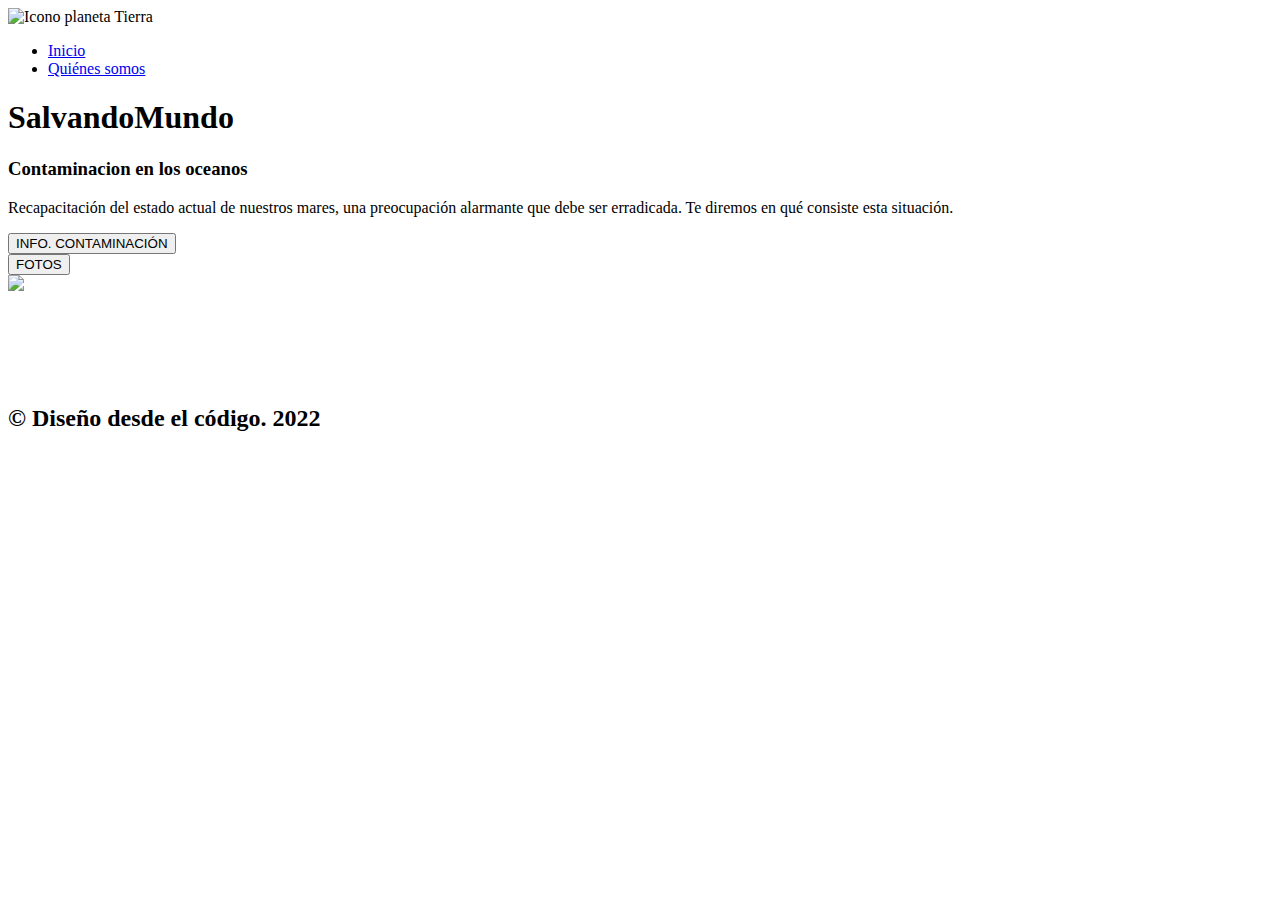
==== index.html @ b7daca90 "registro" ====
<!doctype html>
<html lang="en">
  <head>
    <meta charset="utf-8">
    <meta name="viewport" content="width=device-width, initial-scale=1">
    <link rel="stylesheet" href="css/style.css" media="screen">
    <link rel="preconnect" href="https://fonts.googleapis.com">
    <link rel="preconnect" href="https://fonts.gstatic.com" crossorigin>
    <link href="https://fonts.googleapis.com/css2?family=Work+Sans:wght@400;700&display=swap" rel="stylesheet">
    <title>SalvandoMundo</title>
  </head>
  <body>
    <div class="hero">
        <div class="navbar">
            <div class="icon">
                <img src="img/icon.png" width="50px" alt="Icono planeta Tierra">
            </div>
            <ul>
                <li><a href ="Portada.html">Inicio</a></li>
                <li><a href ="quienessomos.html">Quiénes somos</a></li>
            </ul>
        </div>
        <div class="banner">
            <div class="left-columnn">
            <h1>Salvando<span>Mundo</span></h1>
            <h3>Contaminacion en los oceanos</h3>
            <div class="texto-intro">
                <p class="texto-intro">Recapacitación del estado actual de nuestros mares, una preocupación alarmante que debe ser erradicada. Te diremos en qué consiste esta situación.</p>
            </div>
            <div class="btn">
                <form action="contaminacion.html">
                <button>INFO. CONTAMINACIÓN</button>
            </form>
                <form action="carrusel.html">
                        <button>FOTOS</button>
                    </form>
            </div>
        </div>
            <div class="right-columnn"></div>
            <img src="img/basuramar.jpeg"
            width="60%">
        </div>
    </div>
    <br>
    <br>
    <br>
    <br>
    <br>
    <footer class="fo3">
        <h2 class= "titulo-final3">&copy; Diseño desde el código. 2022</h2>
      </footer>
    </body>
    

</html>
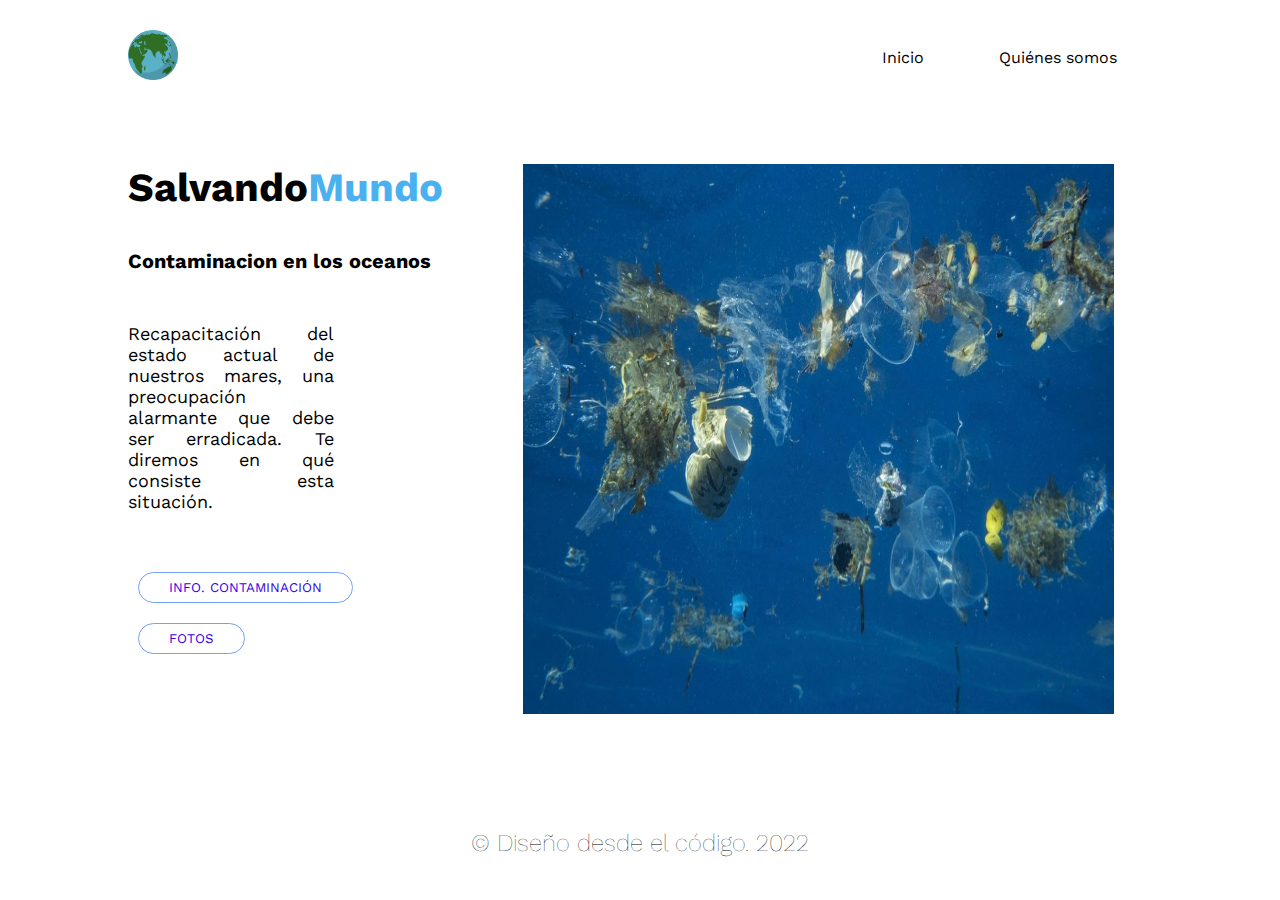
==== commit cc278207: "href" ====
--- a/index.html
+++ b/index.html
@@ -16,7 +16,7 @@
                 <img src="img/icon.png" width="50px" alt="Icono planeta Tierra">
             </div>
             <ul>
-                <li><a href ="Portada.html">Inicio</a></li>
+                <li><a href ="index.html">Inicio</a></li>
                 <li><a href ="quienessomos.html">Quiénes somos</a></li>
             </ul>
         </div>
--- a/css/style.css
+++ b/css/style.css
@@ -0,0 +1,310 @@
+*{
+    margin: 0;
+    padding: 0;
+    font-family: 'Work Sans', sans-serif;
+}
+.hero{
+    width: 80%;
+    margin: auto;
+    padding: auto;
+    background-image: url(img/backgroundsea.png);
+}
+.navbar{
+    margin: 30px auto;
+    display: flex;
+    align-items: center;
+}
+ul{
+    flex: 1;
+    text-align: right;   
+}
+ul li{ 
+    display: inline-block;
+    list-style: none;
+    margin: 0 25px; 
+}
+ul li a{
+    text-decoration: none;
+    color: #000;
+    padding: 0 10px;
+}
+ul li a::after{
+    content: '';
+    width: 100%;
+    height: 10px;
+    background: rgb(0, 90, 128);
+    position: absolute;
+    left: 50%;
+    transform: translateX(-50%);
+    top: -55%;
+    transition:0.5s ;
+}
+ul li a:hover::after{
+    width: 100%;
+}
+navbar-icons img{
+    height: 25px;
+    margin-left: 40px;
+    cursor: pointer;
+}
+navbar-icons{
+    margin-left: 40px;
+}
+.banner{
+    display: flex;
+    margin-top:80px;
+    margin-right: 1cm;
+}
+.left-column,.right-column{
+    flex-basis: 50%;
+}
+/*.right-column img {
+ width:10px;
+ height:10px ;
+}*/
+.left-columnn h1{
+    font-size: 40px;
+}
+.left-columnn h3{
+    font-size: 20px;
+}
+span{
+ color:#4ab1f1;
+}
+.left-columnn p{
+    font-size: 18px;
+    color: rgb(0, 0, 0);
+    margin: 50px 0;
+}
+.btn button{
+    padding: 7px 30px;
+    margin-right: 15px;
+    outline: none;
+    border: 1px solid #73a0fb;
+    border-radius: 20px;
+    cursor: pointer;
+    color:#3200e6;
+    background: transparent;
+    margin: 10px;
+    font-family: 'Work Sans', sans-serif;
+}
+.btn primary-btn {
+    background-color: linear-gradient(#7a73fb,#4aa3f1);
+    box-shadow: 0 2px 15px rgba(90, 38, 248, 0.26);
+    color:#fff;
+}
+.btn{
+    margin-bottom:50px;
+}
+
+h3 {
+    margin-top: 1cm;
+    font-family: 'Work Sans', sans-serif;
+}
+.texto-intro {
+    margin-right: 5cm;
+    text-align: justify;
+    font-family: 'Work Sans', sans-serif;
+    font-size: small;
+}
+.contaminacion { /*index carrusel*/
+ margin: 0;
+ padding: 0;
+ font-family: 'Work Sans', sans-serif;
+ background-color: white;
+}
+.contaminacion h1{
+ font-size: 40px;
+ text-align: center; 
+ margin-top: 5%;  
+ color:black;
+}
+.contaminacion p{
+    font-size: 15px;
+    text-align:justify;
+    margin-left: 5%;
+    margin-top: 5%;
+    margin-right: 5%;
+    margin-bottom: 5%;
+    color:black;
+}
+.contaminacion h2{
+    font-size: 40px;
+    text-align:center;
+    margin-left: 5%;
+    margin-top: 5%;
+    margin-right:5% ;
+    color:black;
+}
+.contaminacion h3{
+    font-size: 25px;
+    text-align:left;
+    margin-left: 5%;
+    margin-top: 5%;
+    margin-right:5% ;
+    color:black;
+}
+.tipos p{
+    font-size: 15px;
+    text-align:justify;
+    margin-left: 5%;
+    margin-top: 0%;
+    margin-right: 5%;
+    margin-bottom: 6%;
+    color:black;
+}
+
+
+
+/*quienes somos*/
+
+*{
+    margin:0;
+    padding:0;
+    box-sizing: border-box;
+}
+
+body{
+    font-family: 'Work Sans', sans-serif;
+}
+
+.contenedor{
+    padding: 80px 0;
+    width: 90%;
+    max-width: 1000px;
+    margin: auto;
+    overflow: hidden;
+}
+
+.quienes h1{
+    font-size: 50px;
+    text-align: center; 
+    margin-top: 5%;  
+    color:rgb(0, 0, 0);
+}
+.quienes p{ 
+    font-size: 20px;
+    text-align:justify;
+    margin-left: 5%;
+    margin-top: 5%;
+    margin-right: 5%;
+    margin-bottom: 5%;
+    color : black;
+}
+
+.cards{
+    display: flex;
+    justify-content: space-evenly;
+}
+
+.cards .card{
+    background: #4d0686;
+    display: flex;
+    width: 46%;
+    height: 200px;
+    align-items: center;
+    justify-content: space-evenly;
+    border-radius: 5px;
+    box-shadow: 0 0 6px 0 rgba(0, 0, 0, 0.6);
+}
+
+.cards .card img{
+    width: 100px;
+    height: 100px;
+    object-fit: cover;
+    border: 3px solid #fff;
+    border-radius: 50%;
+    display: block;
+}
+
+.cards .card > .contenido-texto-card{
+    width: 60%;
+    color: #fff;
+}
+
+.cards .card > .contenido-texto-card p{
+    font-weight: 300;
+    padding-top: 5px;
+}
+
+/*galeria*/
+
+*{
+    margin:0;
+    padding: 0;
+    box-sizing: border-box;
+}
+
+.titulogaleria{
+    text-align: center;
+
+}
+
+.contenedor-imagenes{
+    display:flex;
+    width: 85%;
+    margin: auto;
+    justify-content: space-around;
+    flex-wrap: wrap;
+    border-radius:3px;
+}
+
+.contenedor-imagenes .imagen{
+    width: 32%;
+    position: relative;
+    height:auto;
+    margin-bottom:5px;
+    box-shadow: 0px 0px 3px 0px rgba(0, 0, 0, .75)
+}
+.imagen img{
+    width: 100%;
+    height:100%;
+    object-fit: cover;
+}
+
+
+@media screen and (max-width:1000px){
+    .contenedor-imagenes{
+        width: 95%;
+    }
+}
+
+@media screen and (max-width:700px){
+    .contenedor-imagenes{
+        width: 90%;
+    }
+    .contenedor-imagenes .imagen{
+        width: 48%;
+    }
+}
+
+@media screen and (max-width:450px){
+    h1{
+        font-size:22px;
+    }
+    .contenedor-imagenes{
+        width: 98%;
+    }
+    .contenedor-imagenes .imagen{
+        width: 80%;
+    }
+}
+
+/* footer*/
+
+.fo3{
+    background: white;
+    padding: 20px 0 20px 0;
+    margin: auto;
+    overflow: hidden;
+}
+
+.titulo-final3{
+    font-size: 10px;
+    font-weight: lighter;
+    text-align: center;
+    font-size: 24px;
+    margin: 20 0 0 0;
+    color: black;
+}
+
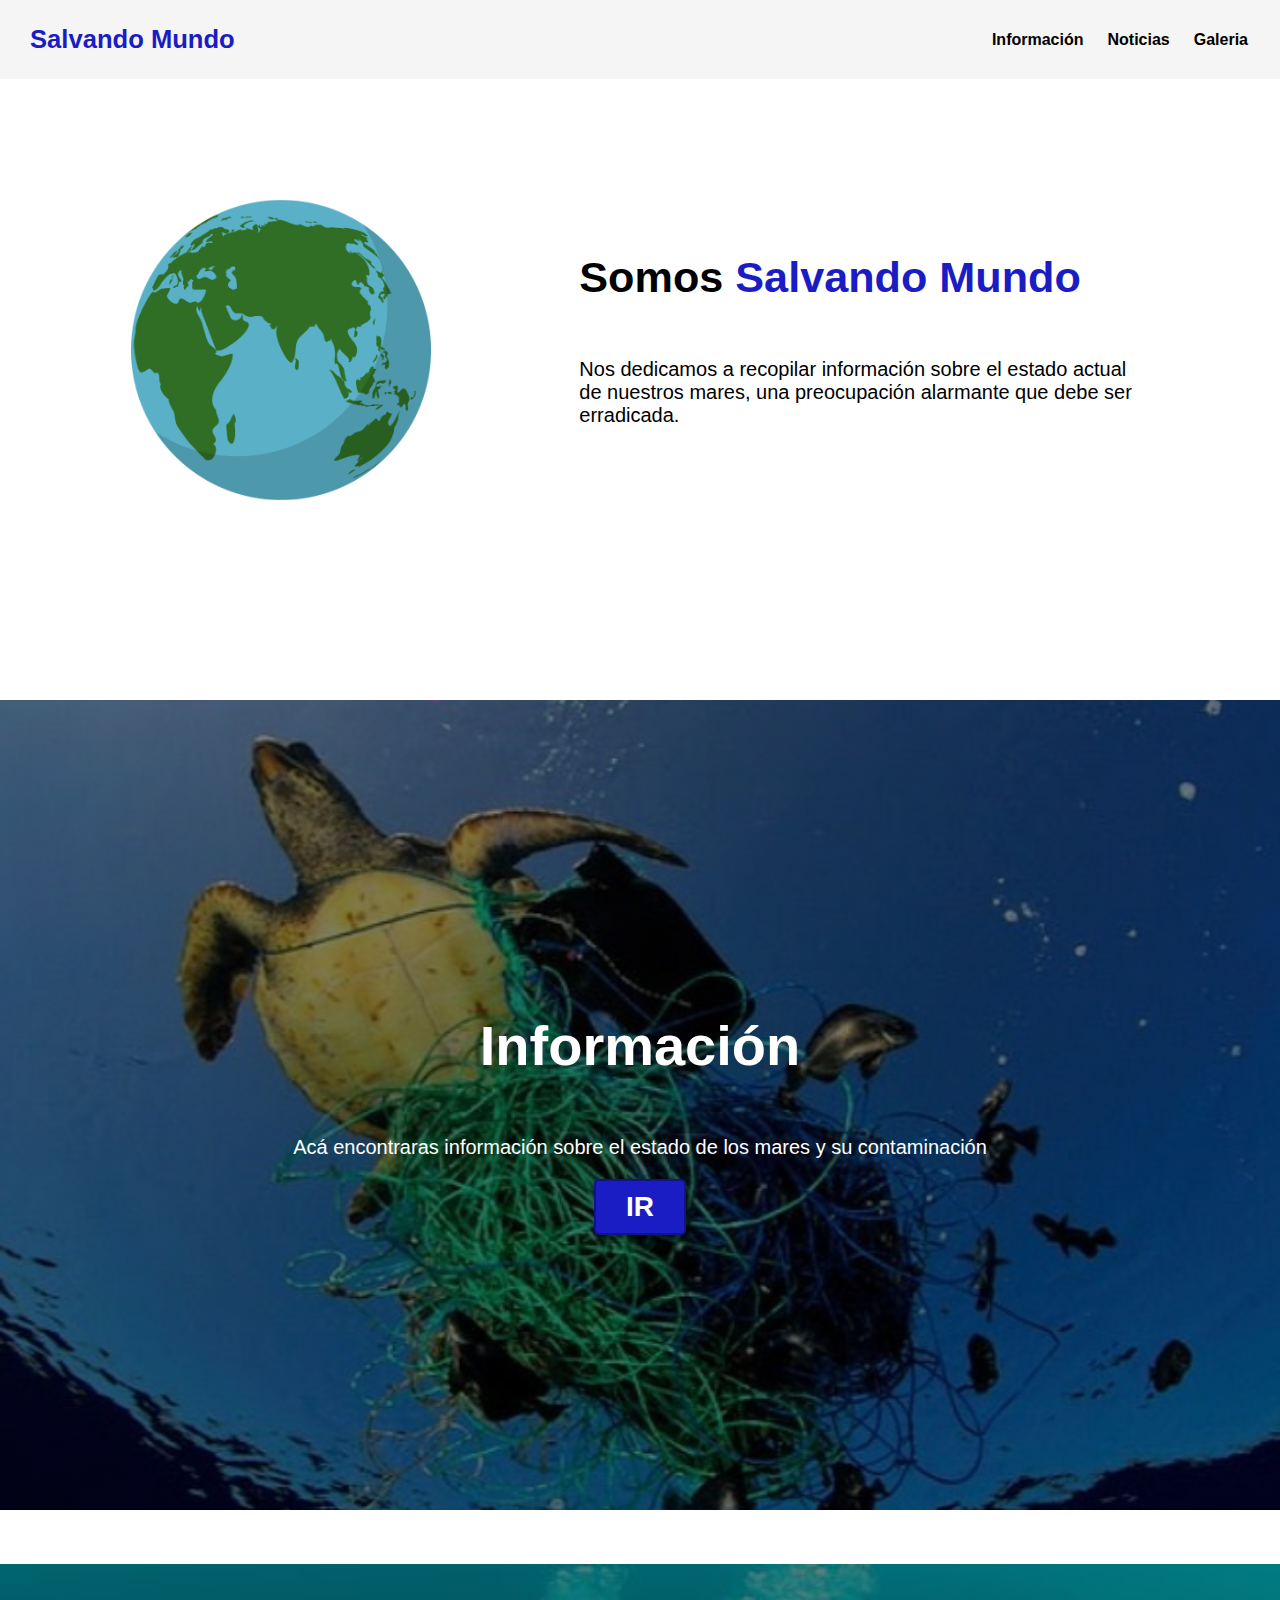
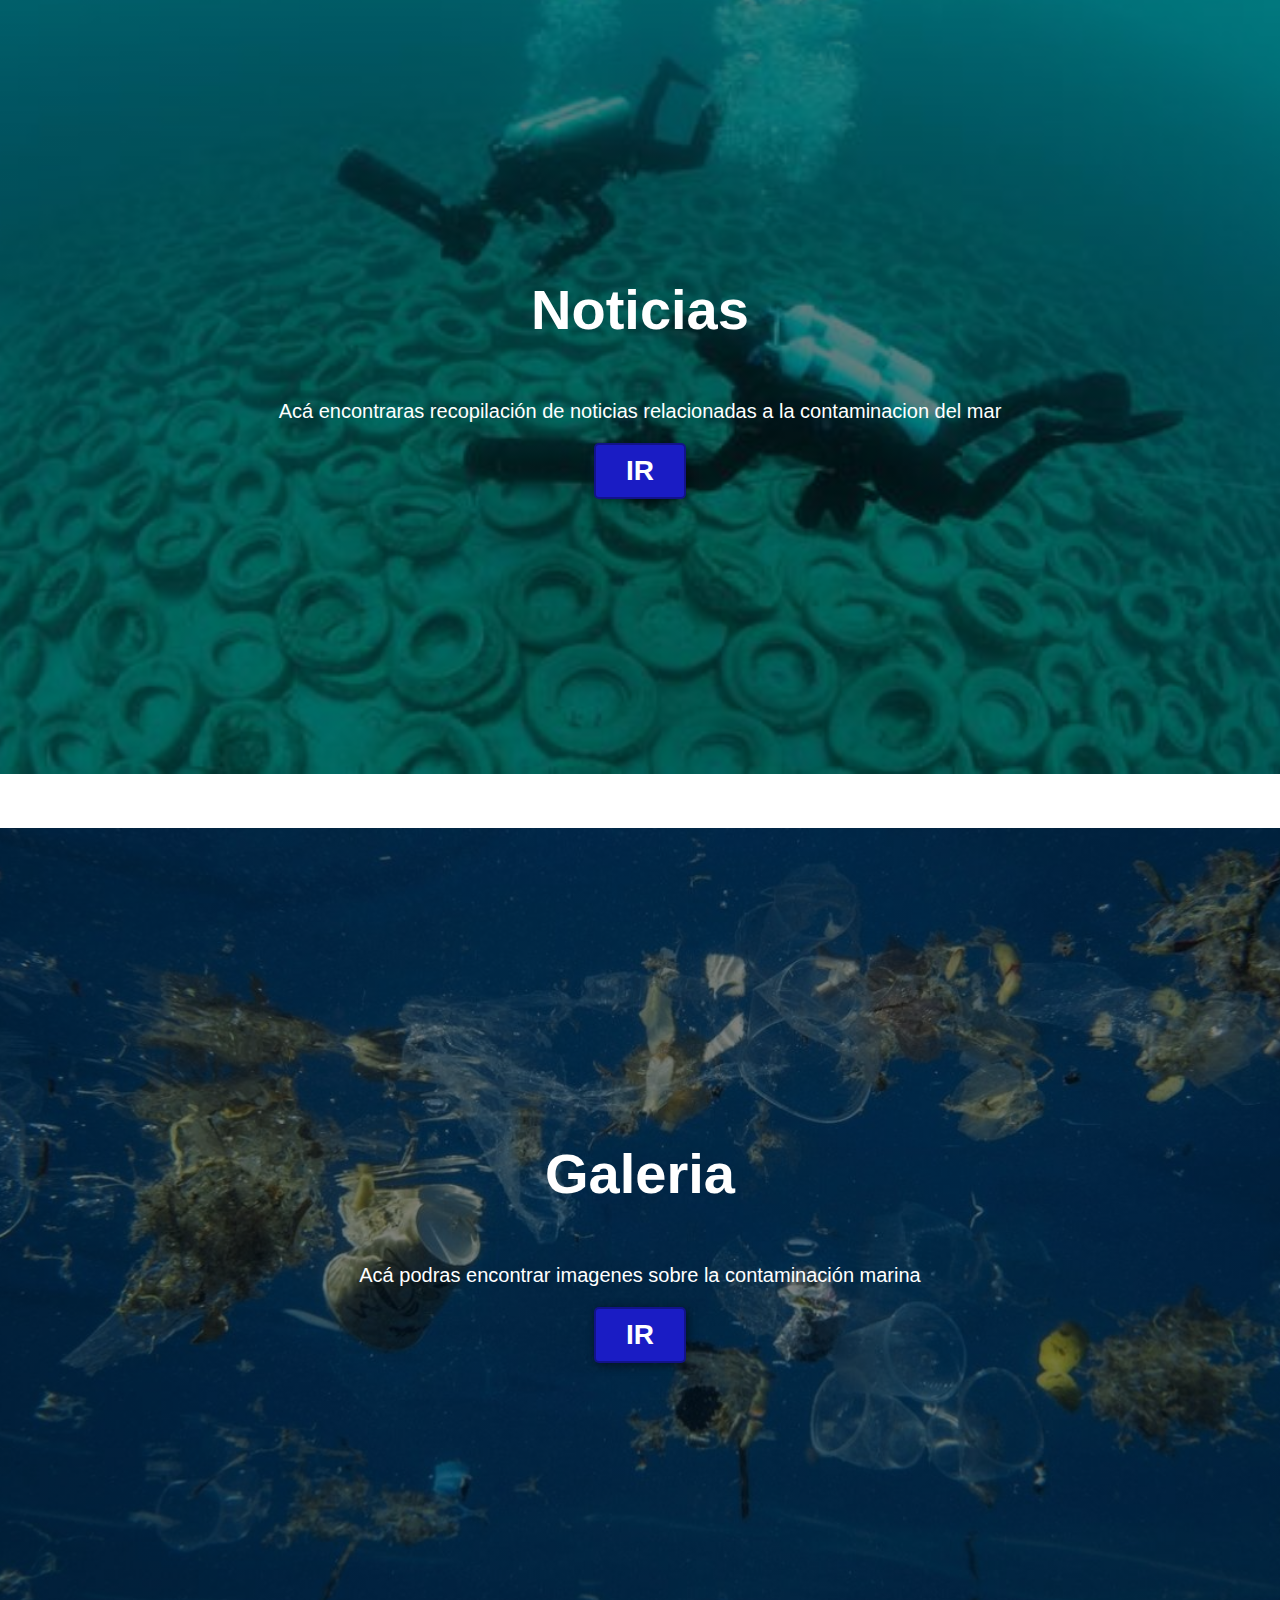
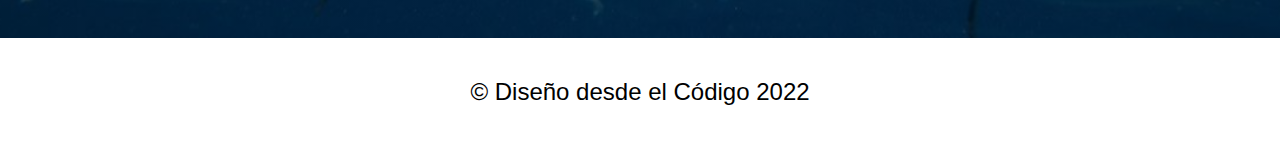
==== commit 4ff8dd4b: "cambios" ====
--- a/index.html
+++ b/index.html
@@ -8,48 +8,67 @@
     <link rel="preconnect" href="https://fonts.gstatic.com" crossorigin>
     <link href="https://fonts.googleapis.com/css2?family=Work+Sans:wght@400;700&display=swap" rel="stylesheet">
     <title>SalvandoMundo</title>
-  </head>
-  <body>
-    <div class="hero">
-        <div class="navbar">
-            <div class="icon">
-                <img src="img/icon.png" width="50px" alt="Icono planeta Tierra">
+    <head>
+        <title>Salvando Mundo</title>
+        <link rel="stylesheet" href="index.css">
+    </head>
+    <body>
+        <header>
+            <div class="container">
+                <p class="logo">Salvando Mundo</p>
+                <nav>
+                    <a href="#caracteristicas">Información</a>
+                    <a href="#nuestros-programas">Noticias</a>
+                    <a href="#nuestros-programas">Galeria</a>
+                    
+                </nav>
             </div>
-            <ul>
-                <li><a href ="index.html">Inicio</a></li>
-                <li><a href ="quienessomos.html">Quiénes somos</a></li>
-            </ul>
-        </div>
-        <div class="banner">
-            <div class="left-columnn">
-            <h1>Salvando<span>Mundo</span></h1>
-            <h3>Contaminacion en los oceanos</h3>
-            <div class="texto-intro">
-                <p class="texto-intro">Recapacitación del estado actual de nuestros mares, una preocupación alarmante que debe ser erradicada. Te diremos en qué consiste esta situación.</p>
+        </header>
+    
+        <section id="somos-proya">
+            <div class="container">
+                <div class="img-container"></div>
+                <div class="texto">
+    
+                    <h2>Somos <span class="color-acento">Salvando Mundo</span></h2>
+                    <p>Nos dedicamos a recopilar información sobre el estado actual de nuestros mares, una preocupación alarmante que debe ser erradicada.</p>
+                </div>
             </div>
-            <div class="btn">
-                <form action="contaminacion.html">
-                <button>INFO. CONTAMINACIÓN</button>
-            </form>
-                <form action="carrusel.html">
-                        <button>FOTOS</button>
-                    </form>
-            </div>
-        </div>
-            <div class="right-columnn"></div>
-            <img src="img/basuramar.jpeg"
-            width="60%">
-        </div>
-    </div>
-    <br>
-    <br>
-    <br>
-    <br>
-    <br>
-    <footer class="fo3">
-        <h2 class= "titulo-final3">&copy; Diseño desde el código. 2022</h2>
-      </footer>
+        </section>
+
+        <section id="hero1">
+            
+            <h1>Información</h1>
+            <p>Acá encontraras información sobre el estado de los mares y su contaminación</p>
+            <form action="index2.html">
+            <button>IR</button></div></form>
+        </section>
+        <br>
+        <br>
+        <br>
+        <section id="hero2">
+            
+            <h1>Noticias</h1>
+            <p>Acá encontraras recopilación de noticias relacionadas a la contaminacion del mar</p>
+            <form action="index5">
+            <button>IR</button></div></form>
+        </section>
+        <br>
+        <br>
+        <br>
+        <section id="hero3">
+            <h1>Galeria</h1>
+            <p>Acá podras encontrar imagenes sobre la contaminación marina</p>
+            <form action="index6">
+            <button>IR</button></div></form>
+        </section>
+        <footer class="footer">
+            <h2 class= "titulo-final">&copy; Diseño desde el Código 2022</h2>
+          </footer>
+    
     </body>
+
+    
     
 
 </html>--- a/css/style.css
+++ b/css/style.css
@@ -1,305 +1,129 @@
+/*Index*/
+
 *{
+    box-sizing: border-box;
+}
+
+html{
+    scroll-behavior: smooth;
+}
+
+body{
+    font-family: 'Roboto', sans-serif;
     margin: 0;
-    padding: 0;
-    font-family: 'Work Sans', sans-serif;
-}
-.hero{
-    width: 80%;
+}
+
+h1{ font-size: 3.5em;}
+h2{ font-size: 2.7em;}
+h3{ font-size: 2em;}
+p{ font-size: 1.25em;}
+ul{ list-style: none;}
+li{ font-size: 1.25em;}
+
+.container{
+    max-width: 1400px;
     margin: auto;
-    padding: auto;
-    background-image: url(img/backgroundsea.png);
-}
-.navbar{
-    margin: 30px auto;
-    display: flex;
-    align-items: center;
-}
-ul{
-    flex: 1;
-    text-align: right;   
-}
-ul li{ 
-    display: inline-block;
-    list-style: none;
-    margin: 0 25px; 
-}
-ul li a{
+}
+
+.color-acento{ color:rgb(26, 28, 196); }
+
+header{
+    background-color: rgb(245,245,245);
+    
+}
+
+header .logo{
+    margin: 0;
+    padding: 25px 30px;
+    font-weight: bold;
+    color: rgb(26, 28, 196);
+    font-size: 1.6em;
+}
+
+header .container{
+    display: flex;
+    flex-direction: column;
+    align-items: center;
+}
+
+header nav{
+    display: flex;
+    flex-direction: column;
+    text-align: center;
+    padding-bottom: 25px;
+}
+
+header a{
+    padding: 5px 12px;
     text-decoration: none;
-    color: #000;
-    padding: 0 10px;
-}
-ul li a::after{
-    content: '';
-    width: 100%;
-    height: 10px;
-    background: rgb(0, 90, 128);
-    position: absolute;
-    left: 50%;
-    transform: translateX(-50%);
-    top: -55%;
-    transition:0.5s ;
-}
-ul li a:hover::after{
-    width: 100%;
-}
-navbar-icons img{
-    height: 25px;
-    margin-left: 40px;
-    cursor: pointer;
-}
-navbar-icons{
-    margin-left: 40px;
-}
-.banner{
-    display: flex;
-    margin-top:80px;
-    margin-right: 1cm;
-}
-.left-column,.right-column{
-    flex-basis: 50%;
-}
-/*.right-column img {
- width:10px;
- height:10px ;
-}*/
-.left-columnn h1{
-    font-size: 40px;
-}
-.left-columnn h3{
-    font-size: 20px;
-}
-span{
- color:#4ab1f1;
-}
-.left-columnn p{
-    font-size: 18px;
-    color: rgb(0, 0, 0);
-    margin: 50px 0;
-}
-.btn button{
-    padding: 7px 30px;
-    margin-right: 15px;
-    outline: none;
-    border: 1px solid #73a0fb;
-    border-radius: 20px;
-    cursor: pointer;
-    color:#3200e6;
-    background: transparent;
-    margin: 10px;
-    font-family: 'Work Sans', sans-serif;
-}
-.btn primary-btn {
-    background-color: linear-gradient(#7a73fb,#4aa3f1);
-    box-shadow: 0 2px 15px rgba(90, 38, 248, 0.26);
-    color:#fff;
-}
-.btn{
-    margin-bottom:50px;
-}
-
-h3 {
-    margin-top: 1cm;
-    font-family: 'Work Sans', sans-serif;
-}
-.texto-intro {
-    margin-right: 5cm;
-    text-align: justify;
-    font-family: 'Work Sans', sans-serif;
-    font-size: small;
-}
-.contaminacion { /*index carrusel*/
- margin: 0;
- padding: 0;
- font-family: 'Work Sans', sans-serif;
- background-color: white;
-}
-.contaminacion h1{
- font-size: 40px;
- text-align: center; 
- margin-top: 5%;  
- color:black;
-}
-.contaminacion p{
-    font-size: 15px;
-    text-align:justify;
-    margin-left: 5%;
-    margin-top: 5%;
-    margin-right: 5%;
-    margin-bottom: 5%;
-    color:black;
-}
-.contaminacion h2{
-    font-size: 40px;
-    text-align:center;
-    margin-left: 5%;
-    margin-top: 5%;
-    margin-right:5% ;
-    color:black;
-}
-.contaminacion h3{
-    font-size: 25px;
-    text-align:left;
-    margin-left: 5%;
-    margin-top: 5%;
-    margin-right:5% ;
-    color:black;
-}
-.tipos p{
-    font-size: 15px;
-    text-align:justify;
-    margin-left: 5%;
-    margin-top: 0%;
-    margin-right: 5%;
-    margin-bottom: 6%;
-    color:black;
-}
-
-
-
-/*quienes somos*/
-
-*{
-    margin:0;
-    padding:0;
-    box-sizing: border-box;
-}
-
-body{
-    font-family: 'Work Sans', sans-serif;
-}
-
-.contenedor{
-    padding: 80px 0;
-    width: 90%;
-    max-width: 1000px;
-    margin: auto;
-    overflow: hidden;
-}
-
-.quienes h1{
-    font-size: 50px;
-    text-align: center; 
-    margin-top: 5%;  
-    color:rgb(0, 0, 0);
-}
-.quienes p{ 
-    font-size: 20px;
-    text-align:justify;
-    margin-left: 5%;
-    margin-top: 5%;
-    margin-right: 5%;
-    margin-bottom: 5%;
-    color : black;
-}
-
-.cards{
-    display: flex;
-    justify-content: space-evenly;
-}
-
-.cards .card{
-    background: #4d0686;
-    display: flex;
-    width: 46%;
-    height: 200px;
-    align-items: center;
-    justify-content: space-evenly;
-    border-radius: 5px;
-    box-shadow: 0 0 6px 0 rgba(0, 0, 0, 0.6);
-}
-
-.cards .card img{
-    width: 100px;
-    height: 100px;
-    object-fit: cover;
-    border: 3px solid #fff;
-    border-radius: 50%;
-    display: block;
-}
-
-.cards .card > .contenido-texto-card{
-    width: 60%;
-    color: #fff;
-}
-
-.cards .card > .contenido-texto-card p{
-    font-weight: 300;
-    padding-top: 5px;
-}
-
-/*galeria*/
-
-*{
-    margin:0;
-    padding: 0;
-    box-sizing: border-box;
-}
-
-.titulogaleria{
-    text-align: center;
-
-}
-
-.contenedor-imagenes{
-    display:flex;
-    width: 85%;
-    margin: auto;
-    justify-content: space-around;
-    flex-wrap: wrap;
-    border-radius:3px;
-}
-
-.contenedor-imagenes .imagen{
-    width: 32%;
-    position: relative;
-    height:auto;
-    margin-bottom:5px;
-    box-shadow: 0px 0px 3px 0px rgba(0, 0, 0, .75)
-}
-.imagen img{
-    width: 100%;
-    height:100%;
-    object-fit: cover;
-}
-
-
-@media screen and (max-width:1000px){
-    .contenedor-imagenes{
-        width: 95%;
-    }
-}
-
-@media screen and (max-width:700px){
-    .contenedor-imagenes{
-        width: 90%;
-    }
-    .contenedor-imagenes .imagen{
-        width: 48%;
-    }
-}
-
-@media screen and (max-width:450px){
-    h1{
-        font-size:22px;
-    }
-    .contenedor-imagenes{
-        width: 98%;
-    }
-    .contenedor-imagenes .imagen{
-        width: 80%;
-    }
-}
-
-/* footer*/
-
-.fo3{
+    font-weight: bold;
+    color: black;
+}
+
+header a:hover{
+    color: rgb(26, 28, 196);
+}
+
+#somos-proya .container{
+    text-align: center;
+    padding: 200px 12px;
+}
+
+@media (min-width: 850px){
+    header{
+        position: fixed;
+        width: 100%;
+    }
+
+    header .container{
+        flex-direction: row;
+        justify-content: space-between;
+    }
+
+    header nav{
+        flex-direction: row;
+        padding-bottom: 0;
+        padding-right: 20px;
+    }
+
+    #somos-proya .container{
+        display: flex;
+        justify-content: space-evenly;
+    }
+
+    #somos-proya .texto{
+        width: 50%;
+        max-width: 600px;
+        text-align: initial;
+        padding-left: 30px;
+        display: flex;
+        flex-direction: column;
+        justify-content: center;
+    }
+
+    #somos-proya h2{
+        margin-top: 0px;
+    }
+
+    #somos-proya .img-container{
+        background-image: url("imgcss/icon.png");
+        background-size: cover;
+        background-position: center center;
+        height: 300px;
+        width: 300px;
+    }
+
+ /* footer*/
+
+
+.footer{
     background: white;
     padding: 20px 0 20px 0;
     margin: auto;
     overflow: hidden;
 }
 
-.titulo-final3{
+.titulo-final{
     font-size: 10px;
     font-weight: lighter;
     text-align: center;
@@ -308,3 +132,220 @@
     color: black;
 }
 
+/*hero*/
+
+#hero1{
+    display: flex;
+    align-items: center;
+    justify-content: center;
+    text-align: center;
+    flex-direction: column;
+    height: 90vh;
+    background-image: linear-gradient(
+        0deg,
+        rgba(0,0,0,0.5),
+        rgba(0,0,0,0.5)
+    )
+    ,url("imgcss/tortuga2.jpg");
+    background-repeat: no-repeat;
+    background-size: cover;
+    background-position: center center;
+}
+
+#hero1 h1{
+    color: white;
+}
+
+#hero1 p{
+    color: white;
+    text-align: justify;
+}
+
+#hero1 button{
+    font-size: 1.75em;
+}
+
+#hero2{
+    display: flex;
+    align-items: center;
+    justify-content: center;
+    text-align: center;
+    flex-direction: column;
+    height: 90vh;
+    background-image: linear-gradient(
+        0deg,
+        rgba(0,0,0,0.5),
+        rgba(0,0,0,0.5)
+    )
+    ,url("imgcss/neumaticos.jpg");
+    background-repeat: no-repeat;
+    background-size: cover;
+    background-position: center center;
+}
+
+#hero2 h1{
+    color: white;
+}
+
+#hero2 p{
+    color: white;
+    text-align: justify;
+}
+
+#hero2 button{
+    font-size: 1.75em;
+}
+
+#hero3{
+    display: flex;
+    align-items: center;
+    justify-content: center;
+    text-align: center;
+    flex-direction: column;
+    height: 90vh;
+    background-image: linear-gradient(
+        0deg,
+        rgba(0,0,0,0.5),
+        rgba(0,0,0,0.5)
+    )
+    ,url("imgcss/basuramar.jpeg");
+    background-repeat: no-repeat;
+    background-size: cover;
+    background-position: center center;
+}
+
+#hero3 h1{
+    color: white;
+}
+
+#hero3 p{
+    color: white;
+    text-align: justify;
+}
+
+#hero3 button{
+    font-size: 1.75em;
+}
+
+button{
+    font-size: 1.25em;
+    font-weight: bold;
+    padding: 10px 30px;
+    border-radius: 5px;
+    border: 2px solid rgba(0,0,0,0.3);
+    box-shadow: 2px 2px 10px rgba(0,0,0,0.5);
+    color: white;
+    background-color: rgb(26, 28, 196);
+}
+
+/*index 2*/
+
+.contaminacion { 
+    margin: 0;
+    padding: 0;
+    font-family: 'Work Sans', sans-serif;
+    background-color: white;
+   }
+   .contaminacion h1{
+    font-size: 40px;
+    text-align: center; 
+    margin-top: 5%;  
+    color:black;
+   }
+   .contaminacion p{
+       font-size: 15px;
+       text-align:justify;
+       margin-left: 5%;
+       margin-top: 5%;
+       margin-right: 5%;
+       margin-bottom: 5%;
+       color:black;
+   }
+   .contaminacion h2{
+       font-size: 40px;
+       text-align:center;
+       margin-left: 5%;
+       margin-top: 5%;
+       margin-right:5% ;
+       color:black;
+   }
+   .contaminacion h3{
+       font-size: 25px;
+       text-align:left;
+       margin-left: 5%;
+       margin-top: 5%;
+       margin-right:5% ;
+       color:black;
+   }
+   .tipos p{
+       font-size: 15px;
+       text-align:justify;
+       margin-left: 5%;
+       margin-top: 0%;
+       margin-right: 5%;
+       margin-bottom: 6%;
+       color:black;
+   }
+   
+   #hero4{
+    display: flex;
+    align-items: center;
+    justify-content: center;
+    text-align: center;
+    flex-direction: column;
+    height: 90vh;
+    background-image: linear-gradient(
+        0deg,
+        rgba(0,0,0,0.5),
+        rgba(0,0,0,0.5)
+    )
+    ,url("imgcss/basuramar.jpeg");
+    background-repeat: no-repeat;
+    background-size: cover;
+    background-position: center center;
+}
+
+#hero4 h1{
+    color: white;
+}
+
+#hero4 p{
+    color: white;
+    text-align: justify;
+}
+
+#hero4 button{
+    font-size: 1.75em;
+}
+
+#hero5{
+    display: flex;
+    align-items: center;
+    justify-content: center;
+    text-align: center;
+    flex-direction: column;
+    height: 90vh;
+    background-image: linear-gradient(
+        0deg,
+        rgba(0,0,0,0.5),
+        rgba(0,0,0,0.5)
+    )
+    ,url("imgcss/basuramar.jpeg");
+    background-repeat: no-repeat;
+    background-size: cover;
+    background-position: center center;
+}
+
+#hero5 h1{
+    color: white;
+}
+
+#hero5 p{
+    color: white;
+    text-align: justify;
+}
+
+#hero5 button{
+    font-size: 1.75em;
+}
+
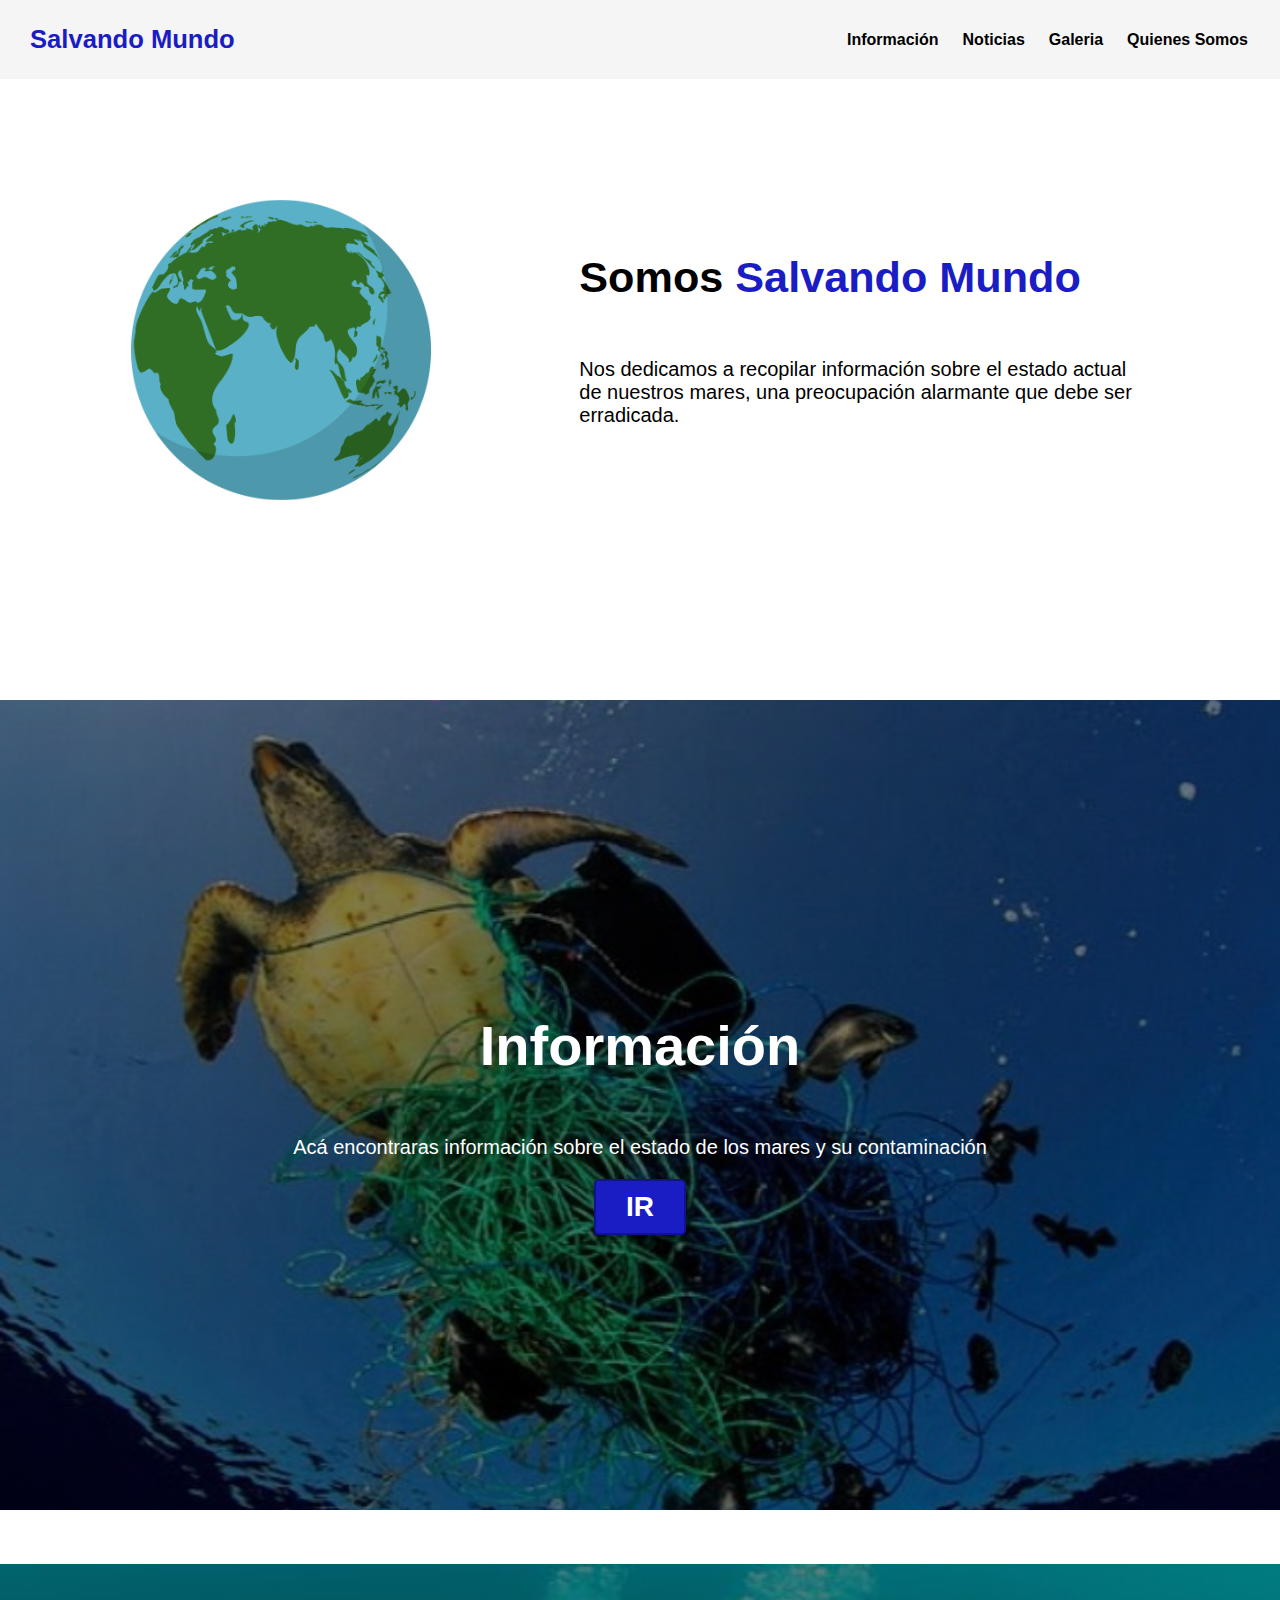
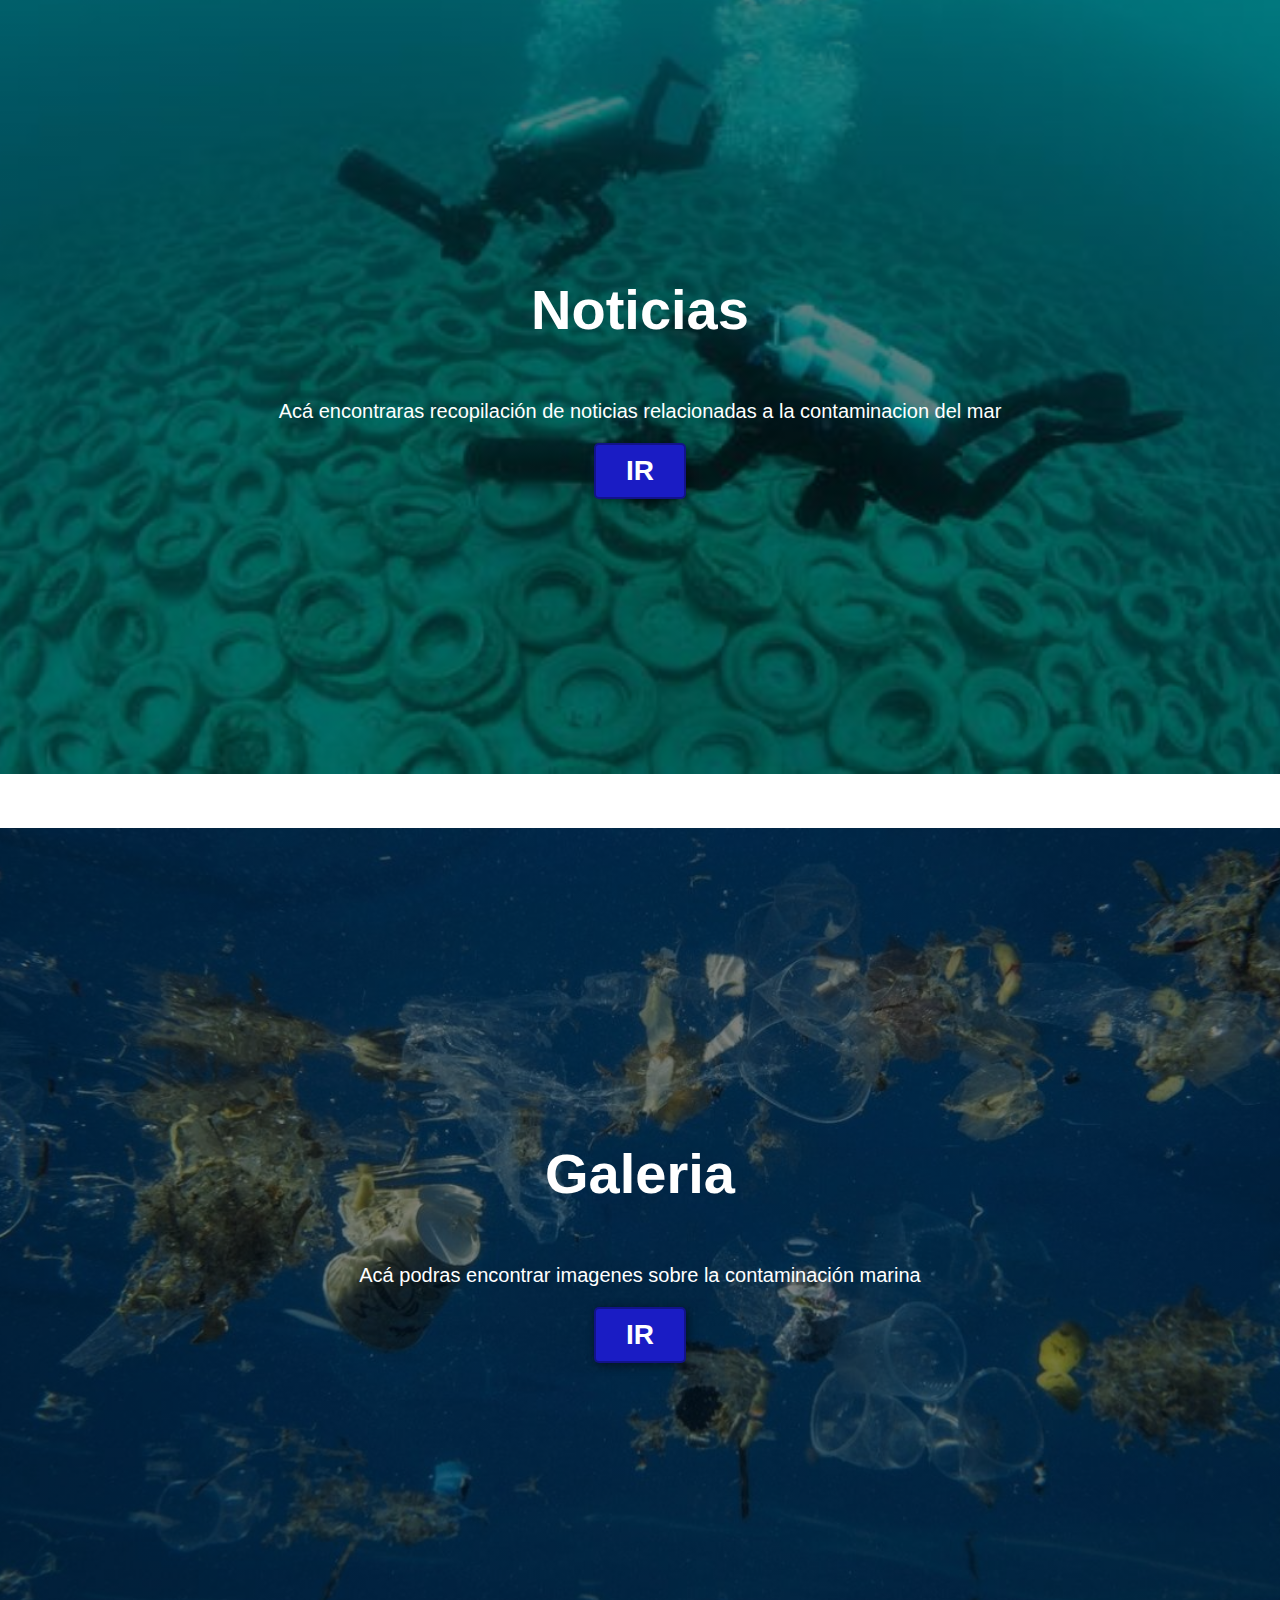
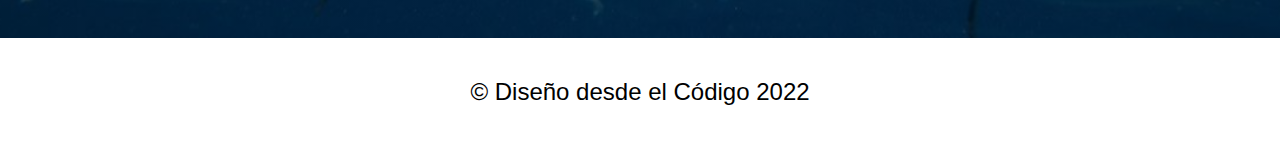
==== commit 0450b734: "cambios index y html" ====
--- a/index.html
+++ b/index.html
@@ -20,6 +20,7 @@
                     <a href="#caracteristicas">Información</a>
                     <a href="#nuestros-programas">Noticias</a>
                     <a href="#nuestros-programas">Galeria</a>
+                    <a href="index7.html">Quienes Somos</a>
                     
                 </nav>
             </div>
@@ -50,7 +51,7 @@
             
             <h1>Noticias</h1>
             <p>Acá encontraras recopilación de noticias relacionadas a la contaminacion del mar</p>
-            <form action="index5">
+            <form action="index5.html">
             <button>IR</button></div></form>
         </section>
         <br>
@@ -59,7 +60,7 @@
         <section id="hero3">
             <h1>Galeria</h1>
             <p>Acá podras encontrar imagenes sobre la contaminación marina</p>
-            <form action="index6">
+            <form action="index6.html">
             <button>IR</button></div></form>
         </section>
         <footer class="footer">
--- a/css/style.css
+++ b/css/style.css
@@ -349,3 +349,145 @@
     font-size: 1.75em;
 }
 
+.carrusel  h1 { /*index carrusel*/
+ font-size: 20px;
+ text-align: center;
+ font-family:'Roboto', sans-serif;
+ margin-bottom: 5%;
+ margin-top: 8%;
+ margin-left: 20%;
+       
+}
+
+.carrusel p {
+ font-size: 20px;
+ text-align: center;
+ font-family:'Roboto', sans-serif;
+}
+
+.post-list{
+    display: flex;
+    min-height: 100%;
+    align-items: center;
+    justify-content: center;
+    padding: 30px 15px;
+}
+
+.content-1{
+    display: grid;
+    grid-template-columns:  repeat (3,1fr) ;
+    grid-gap: 20px;
+    max-width: 1000px;
+    margin: auto;
+}
+.post-img-1{
+    background: url(https://global.unitednations.entermediadb.net/assets/mediadb/services/module/asset/downloads/preset/Libraries/Production+Library/21-10-2021_UN-News_plastic-pollution.jpg/image560x340cropped.jpg);
+    width: 100%;
+    height: 200px;
+    background-size: cover;
+    background-position: center;
+    transition: .2s;
+}
+.post-img-2{
+    background: url(https://s3.abcstatics.com/media/ciencia/2020/04/02/landmarkstud-kU7G--1248x698@abc.jpg);
+    width: 100%;
+    height: 200px;
+    background-size: cover;
+    background-position: center;
+    transition: .2s;
+}
+.post-img-3{
+    background: url(https://ichef.bbci.co.uk/news/800/cpsprodpb/15FB4/production/_121963009_oceanvoyages.png.webp);
+    width: 100%;
+    height: 200px;
+    background-size: cover;
+    background-position: center;
+    transition: .2s;
+}
+.post{
+    box-shadow: 0 1px 6px 1px rgb(0,0, .1);
+    overflow: hidden;
+    transition: .2s;
+}
+.post:hover{
+    transform: translateY(-4px);
+    box-shadow: 0 1px 14px 2px rgba(0,0,0,.15);
+
+}
+
+.post-header{
+   width: 100%;
+   height: 200px;
+   cursor: pointer;
+}
+.post:hover .post-img-1,
+.post:hover .post-img-2,
+.post:hover .post-img-3{
+ transform: scale(1.1);
+}
+
+.post-body{
+   padding: 15px;
+   text-align: center;
+}
+  .post-body span {
+  display: inline-block;
+  color: #999;
+  margin-bottom: 10px;
+}
+
+  .post-body h2{
+    margin-bottom: 15px;
+  }
+  .post-body p {
+   line-height: 1.5;
+   margin-bottom: 20px;
+ }
+ .post-body .post-link {
+    display: block;
+    text-decoration: none;
+    padding: 10px;
+    background-color: antiquewhite;
+    color:black ;
+    width: 50%;
+    margin: auto;
+    border-radius: 20px;
+    box-shadow: 1px 2px 6px 1px rgb(0,0, .1); 
+    transition: .2s;
+}
+.quienes h2{
+ font-family: 'Work Sans', sans-serif;
+ font-size: 50px;
+ text-align: center;
+ color: black;
+ margin-bottom: 5%;
+ background-color: rgba(173, 216, 230, 0.411);
+ }
+
+ .quienes p {
+    font-family: 'Work Sans', sans-serif;
+    font-size: 18px;
+    text-align: left;
+    color: black;
+    margin-left: 5%;
+    margin-right: 3%;
+ }
+
+.center {
+ display: block;
+ margin-left: auto;
+ margin-right: auto;
+
+ } 
+
+ .fcc-btn {
+    background-color: #198d93;
+    color: white;
+    padding: 35px 45px;
+    text-decoration: none;
+    margin-left: 50%;
+    font-size: 30px;
+ margin-bottom: 10%;
+ margin-top: 10%;
+
+  }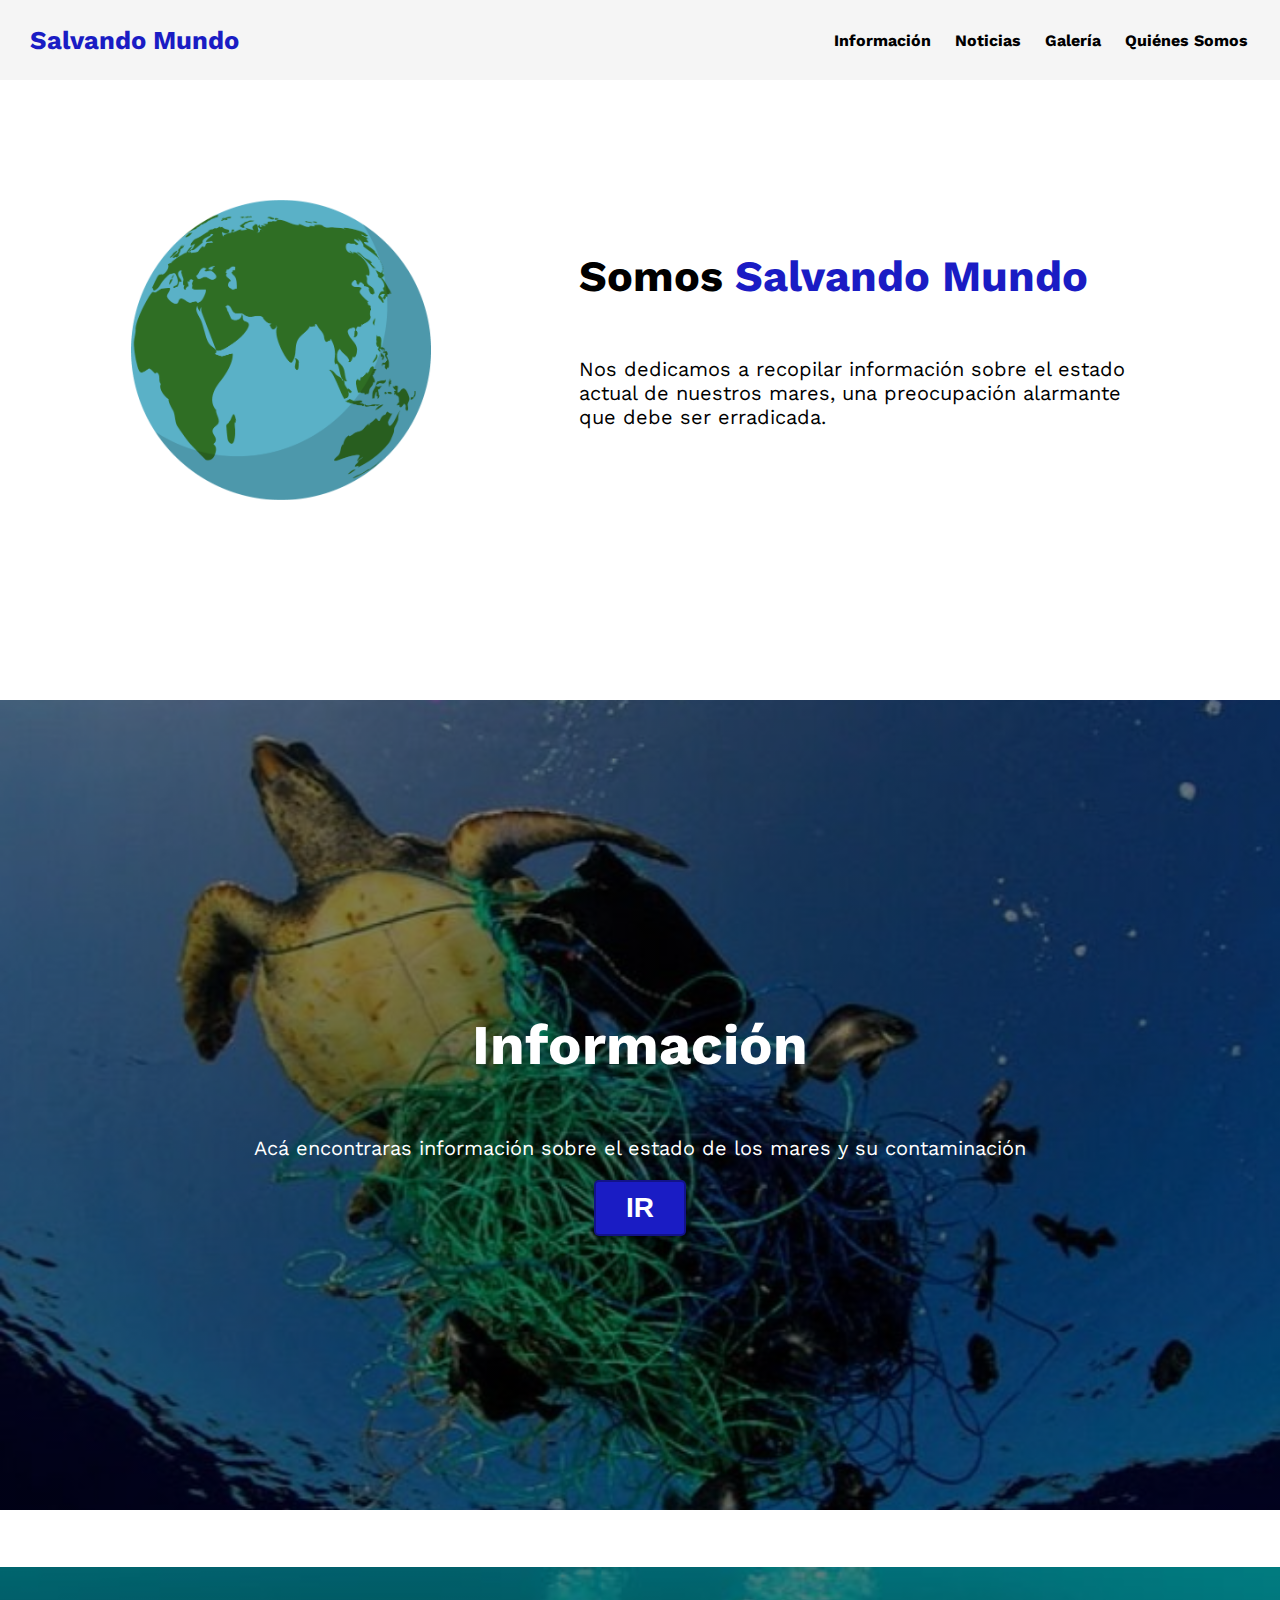
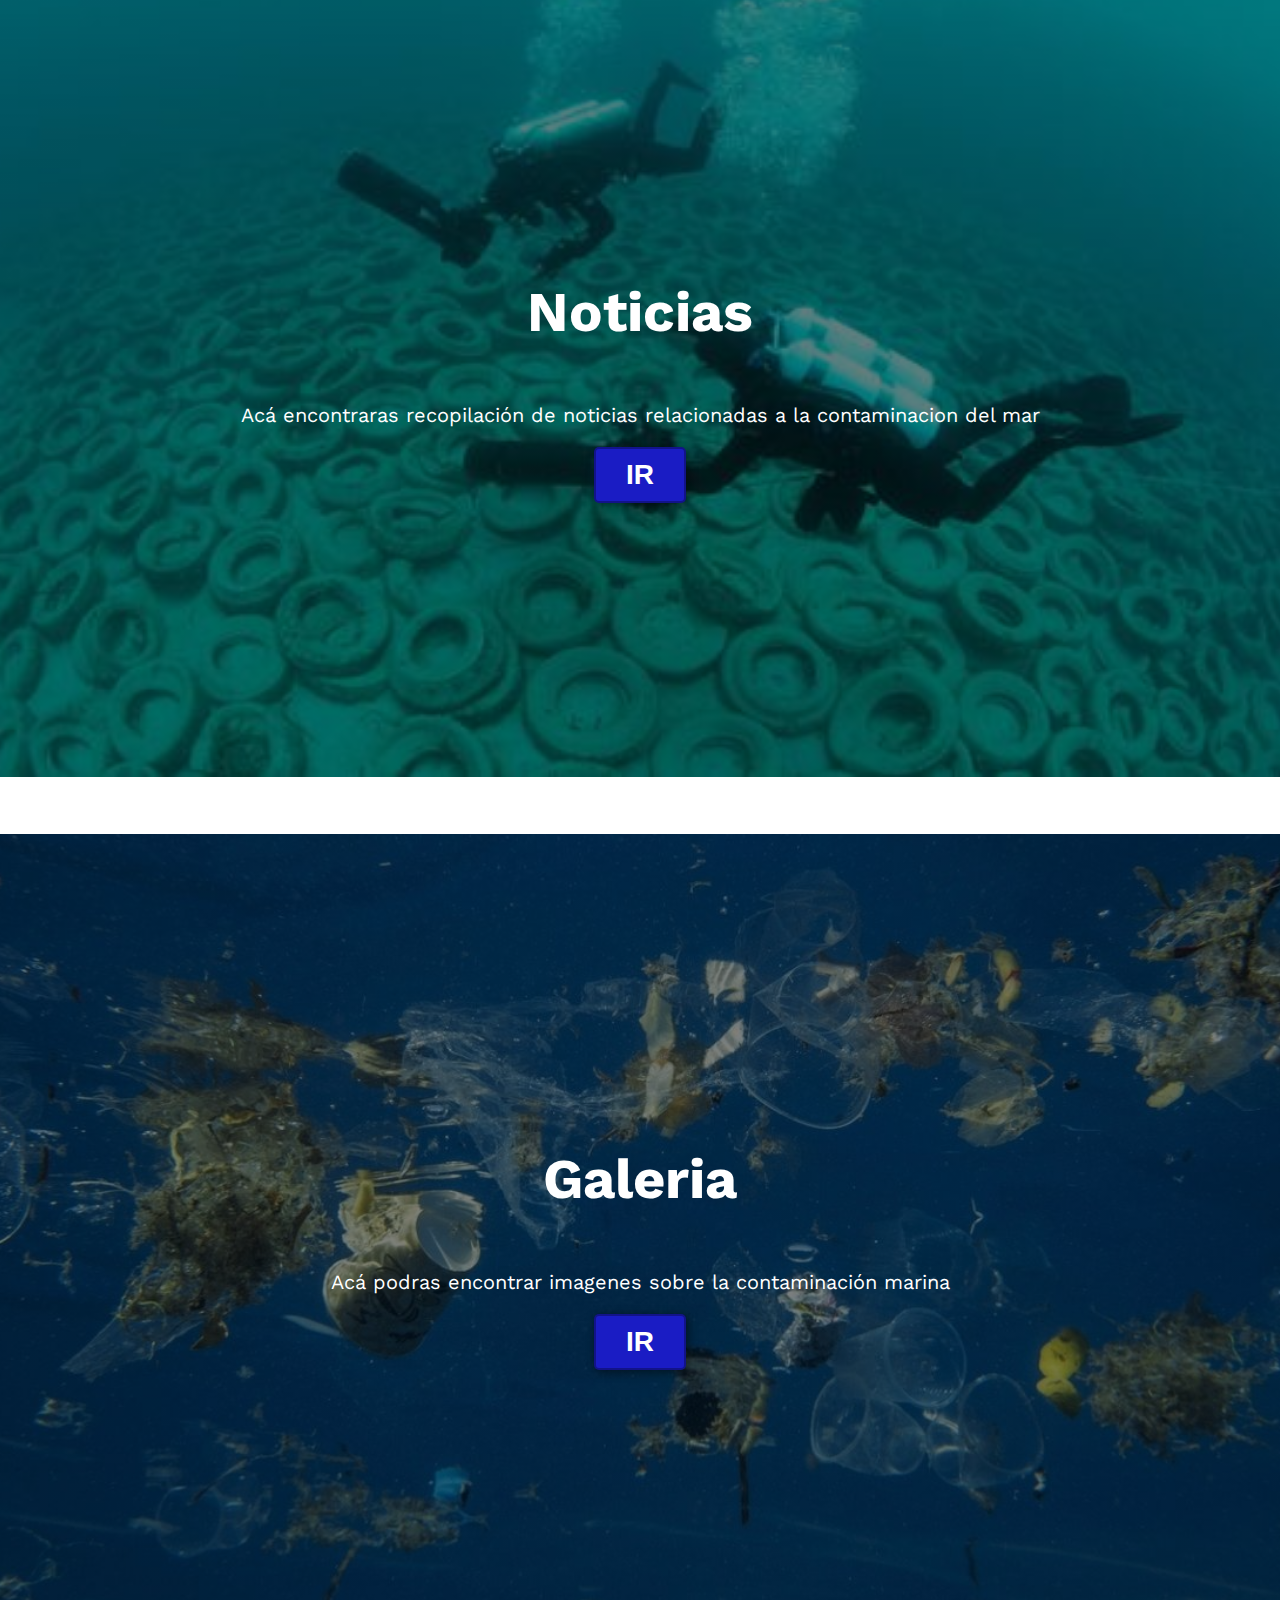
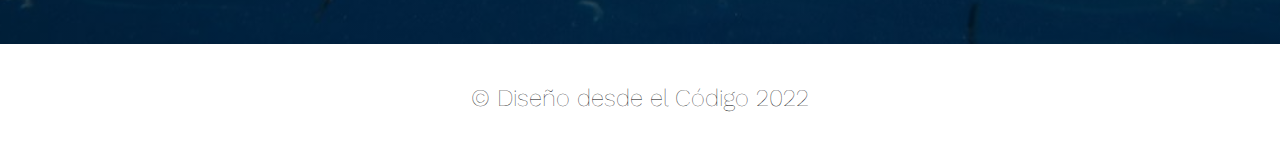
==== commit 94b67d36: "avance" ====
--- a/index.html
+++ b/index.html
@@ -17,10 +17,10 @@
             <div class="container">
                 <p class="logo">Salvando Mundo</p>
                 <nav>
-                    <a href="#caracteristicas">Información</a>
-                    <a href="#nuestros-programas">Noticias</a>
-                    <a href="#nuestros-programas">Galeria</a>
-                    <a href="index7.html">Quienes Somos</a>
+                    <a href="index2.html">Información</a>
+                    <a href="index5.html">Noticias</a>
+                    <a href="index6.html">Galería</a>
+                    <a href="index7.html">Quiénes Somos</a>
                     
                 </nav>
             </div>
--- a/css/style.css
+++ b/css/style.css
@@ -9,7 +9,7 @@
 }
 
 body{
-    font-family: 'Roboto', sans-serif;
+    font-family: 'Work Sans', sans-serif;
     margin: 0;
 }
 
@@ -349,30 +349,10 @@
     font-size: 1.75em;
 }
 
-.carrusel  h1 { /*index carrusel*/
- font-size: 20px;
- text-align: center;
- font-family:'Roboto', sans-serif;
- margin-bottom: 5%;
- margin-top: 8%;
- margin-left: 20%;
-       
-}
-
-.carrusel p {
- font-size: 20px;
- text-align: center;
- font-family:'Roboto', sans-serif;
-}
-
-.post-list{
-    display: flex;
-    min-height: 100%;
-    align-items: center;
-    justify-content: center;
-    padding: 30px 15px;
-}
-
+.body-5{
+    text-align: center;
+    
+}
 .content-1{
     display: grid;
     grid-template-columns:  repeat (3,1fr) ;
@@ -490,4 +470,60 @@
  margin-bottom: 10%;
  margin-top: 10%;
 
-  }+  }
+
+  /*galeria*/
+
+.body-6{
+    text-align: center;
+    font-family: 'Work Sans', sans-serif;
+    position: relative;
+    width: 80%;
+    margin: 50px auto;
+}
+
+.img-gallery{
+    width: 80%;
+    margin: 50px auto 50px;
+    display: grid;
+    grid-template-columns:repeat(auto-fit, minmax(240px,1fr));
+    gap: 30px;
+}
+
+.img-gallery img{
+    width: 100%;
+    cursor: pointer;
+    transition: 1s;
+}
+
+.img-gallery img:hover{
+    transform: scale(1.2);
+}
+
+.ful-img{
+    width: 100%;
+    height: 100vh;
+    background-color: rgba(0,0,0,0.9);
+    position: fixed;
+    top: 0;
+    left: 0;
+    display: none;
+    align-items: center;
+    justify-content: center;
+    z-index: 99;
+}
+
+.ful-img span{
+    position: absolute;
+    top: 5%;
+    right: 5%;
+    font-size: 30px;
+    color: white;
+    cursor: pointer;
+}
+
+.ful-img img{
+   width: 90%;
+    max-width: 600px; 
+}
+  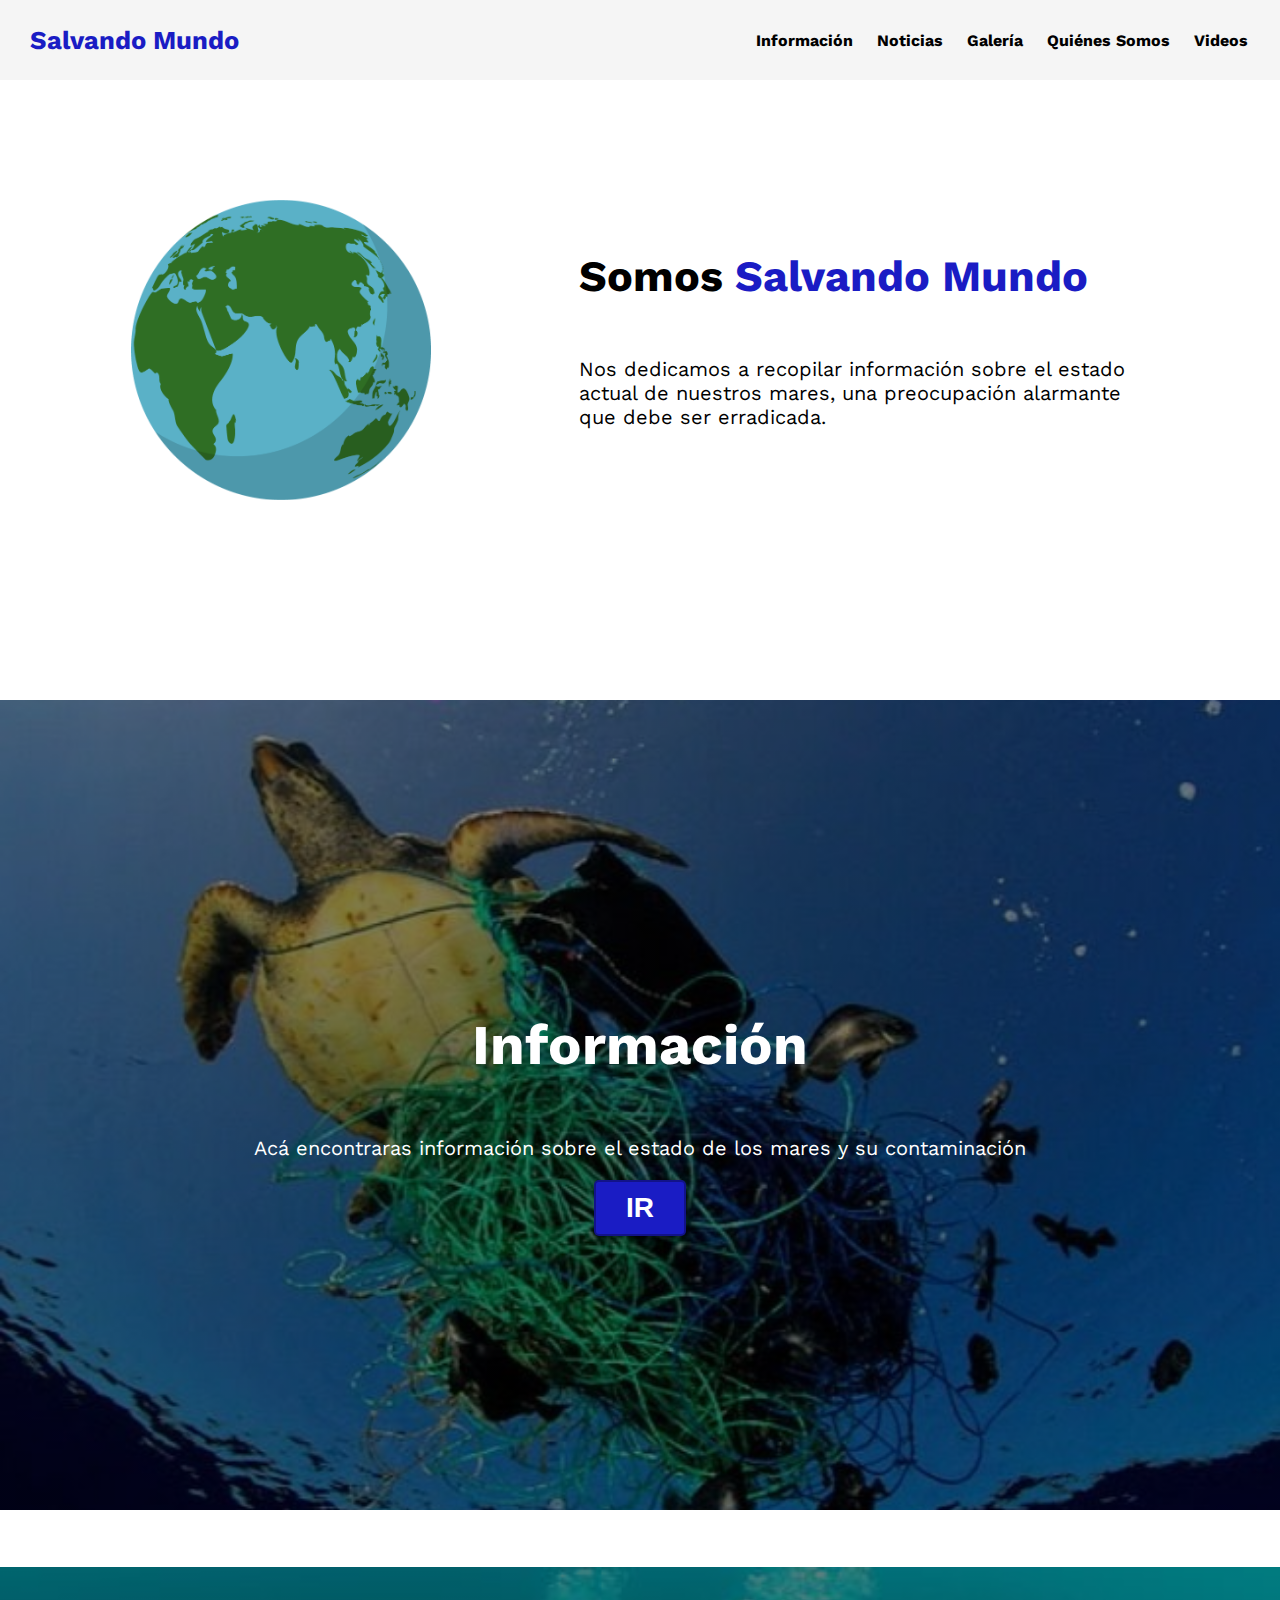
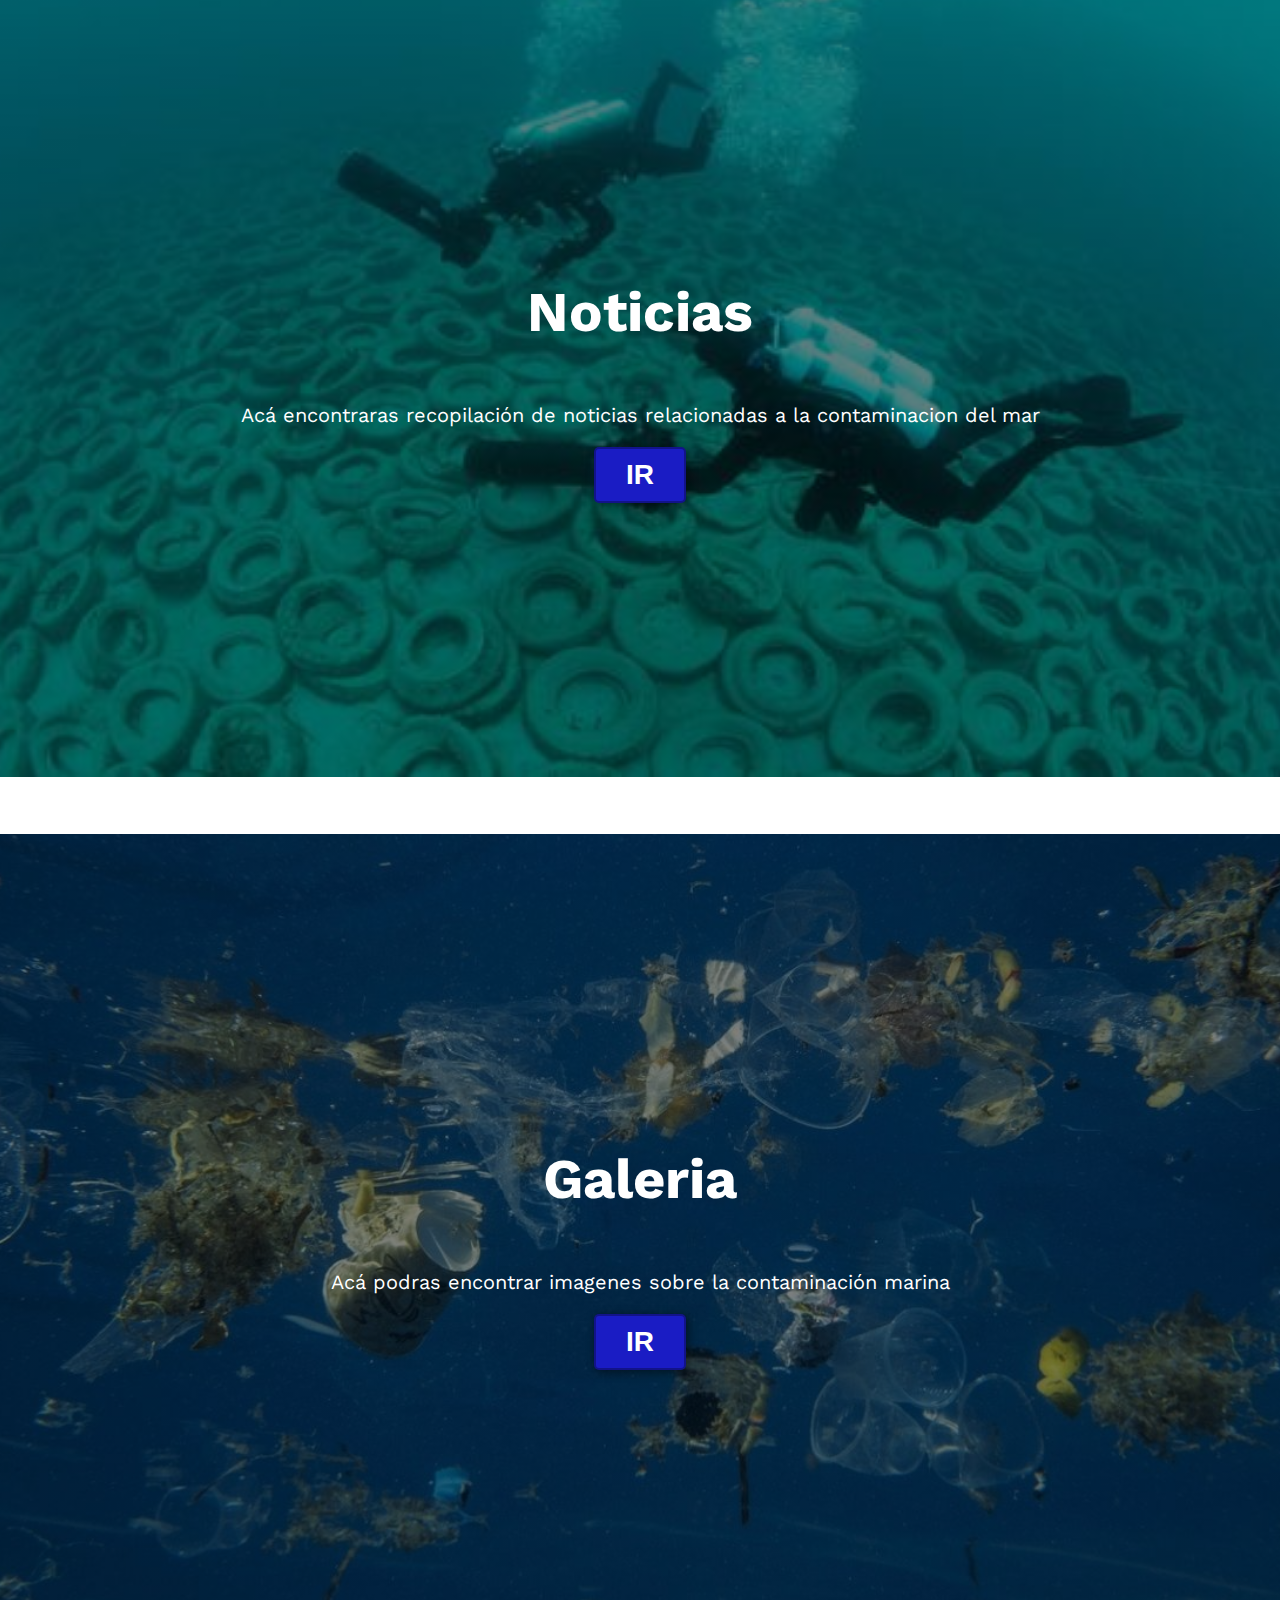
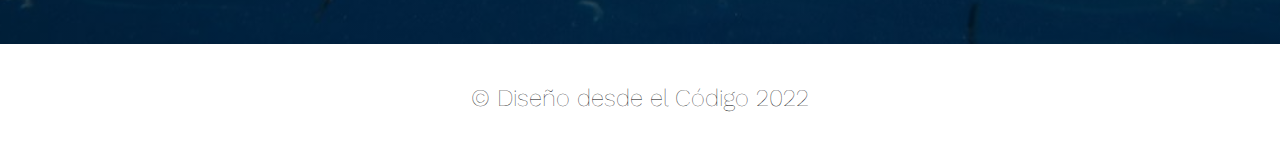
==== commit 7ee13b56: "ultimo index" ====
--- a/index.html
+++ b/index.html
@@ -21,6 +21,7 @@
                     <a href="index5.html">Noticias</a>
                     <a href="index6.html">Galería</a>
                     <a href="index7.html">Quiénes Somos</a>
+                    <a href="index10.html">Videos</a>
                     
                 </nav>
             </div>
--- a/css/style.css
+++ b/css/style.css
@@ -526,4 +526,26 @@
    width: 90%;
     max-width: 600px; 
 }
-  +
+.titulo-video h1 {
+font-size: 40px;
+text-align: center;
+}
+
+.titulo-video h1 {
+    font-size: 60px;
+    text-align: center;
+    background-color: lightblue;
+    }
+
+    
+.titulo-video p {
+    font-size: 20px;
+    text-align: center;
+    }
+
+.videos {
+    margin-top: 10%;
+    margin-left: 20%;
+    margin-bottom: 5%;
+}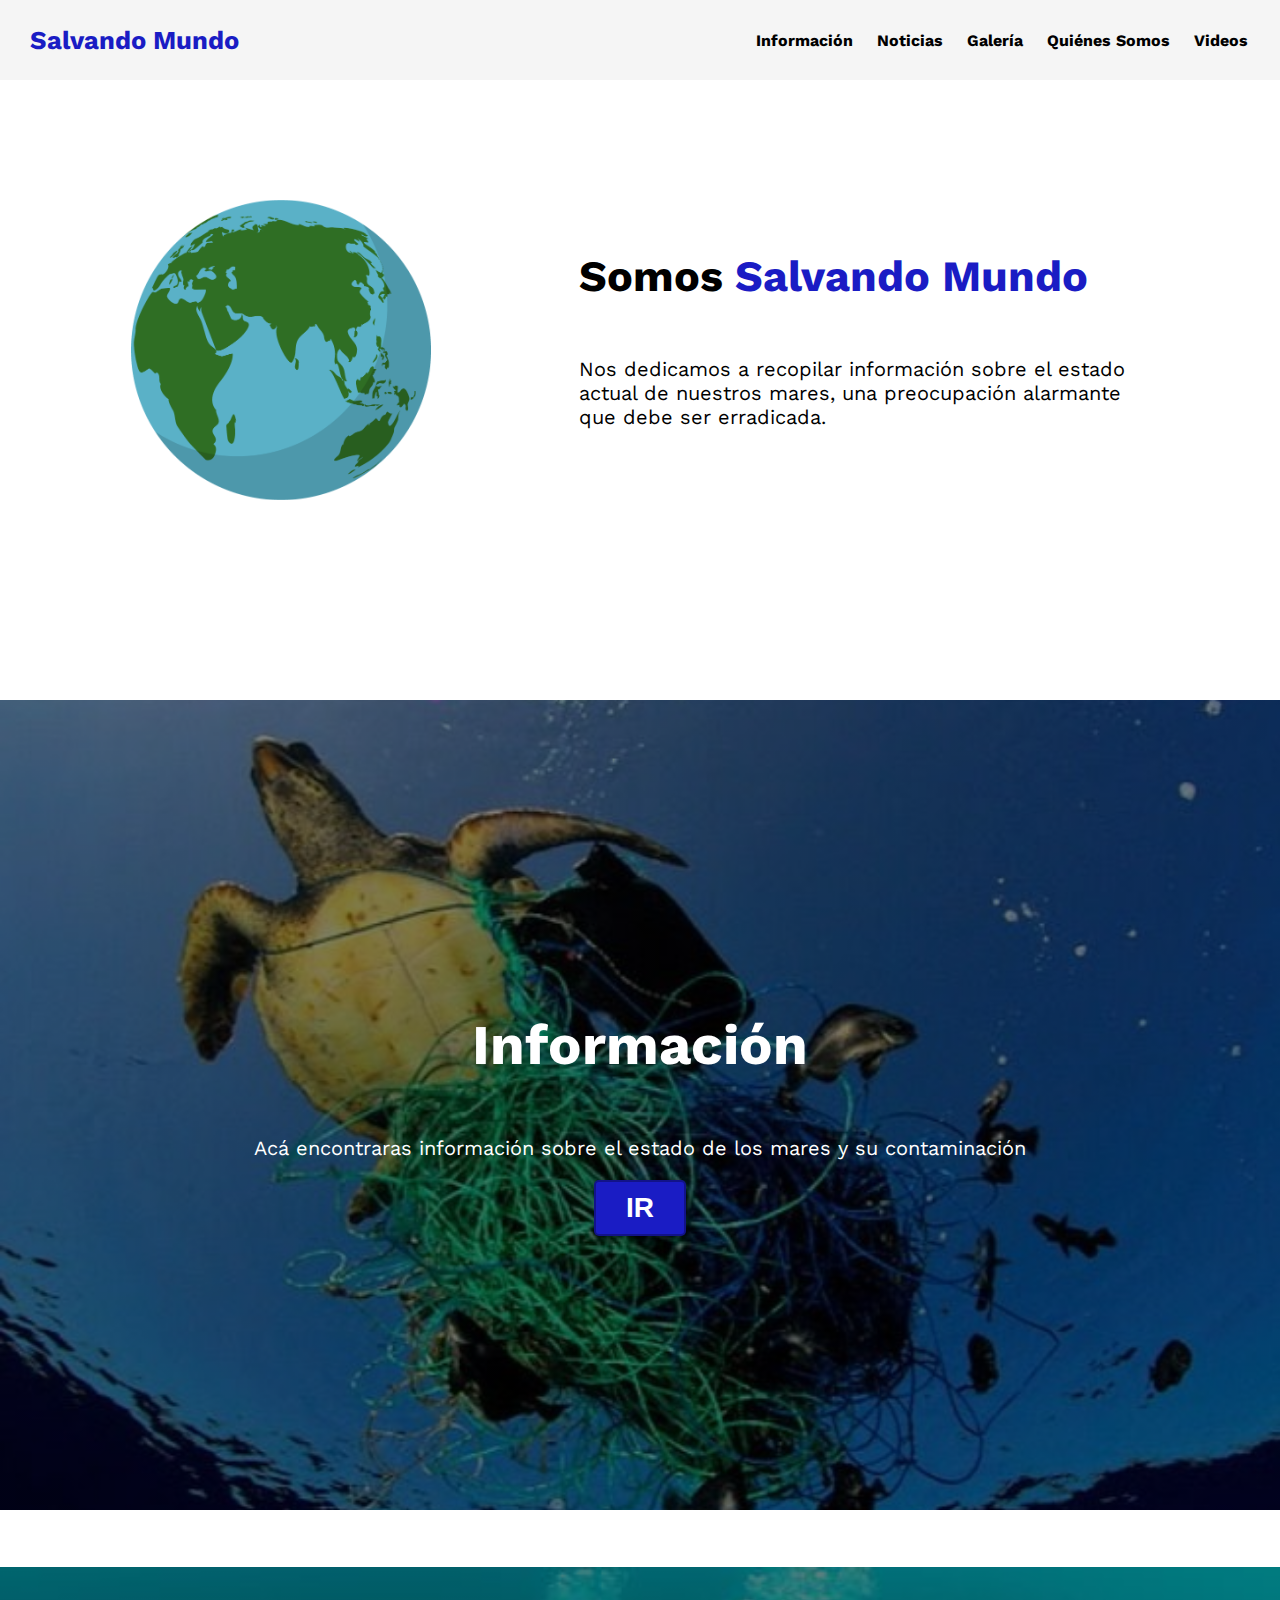
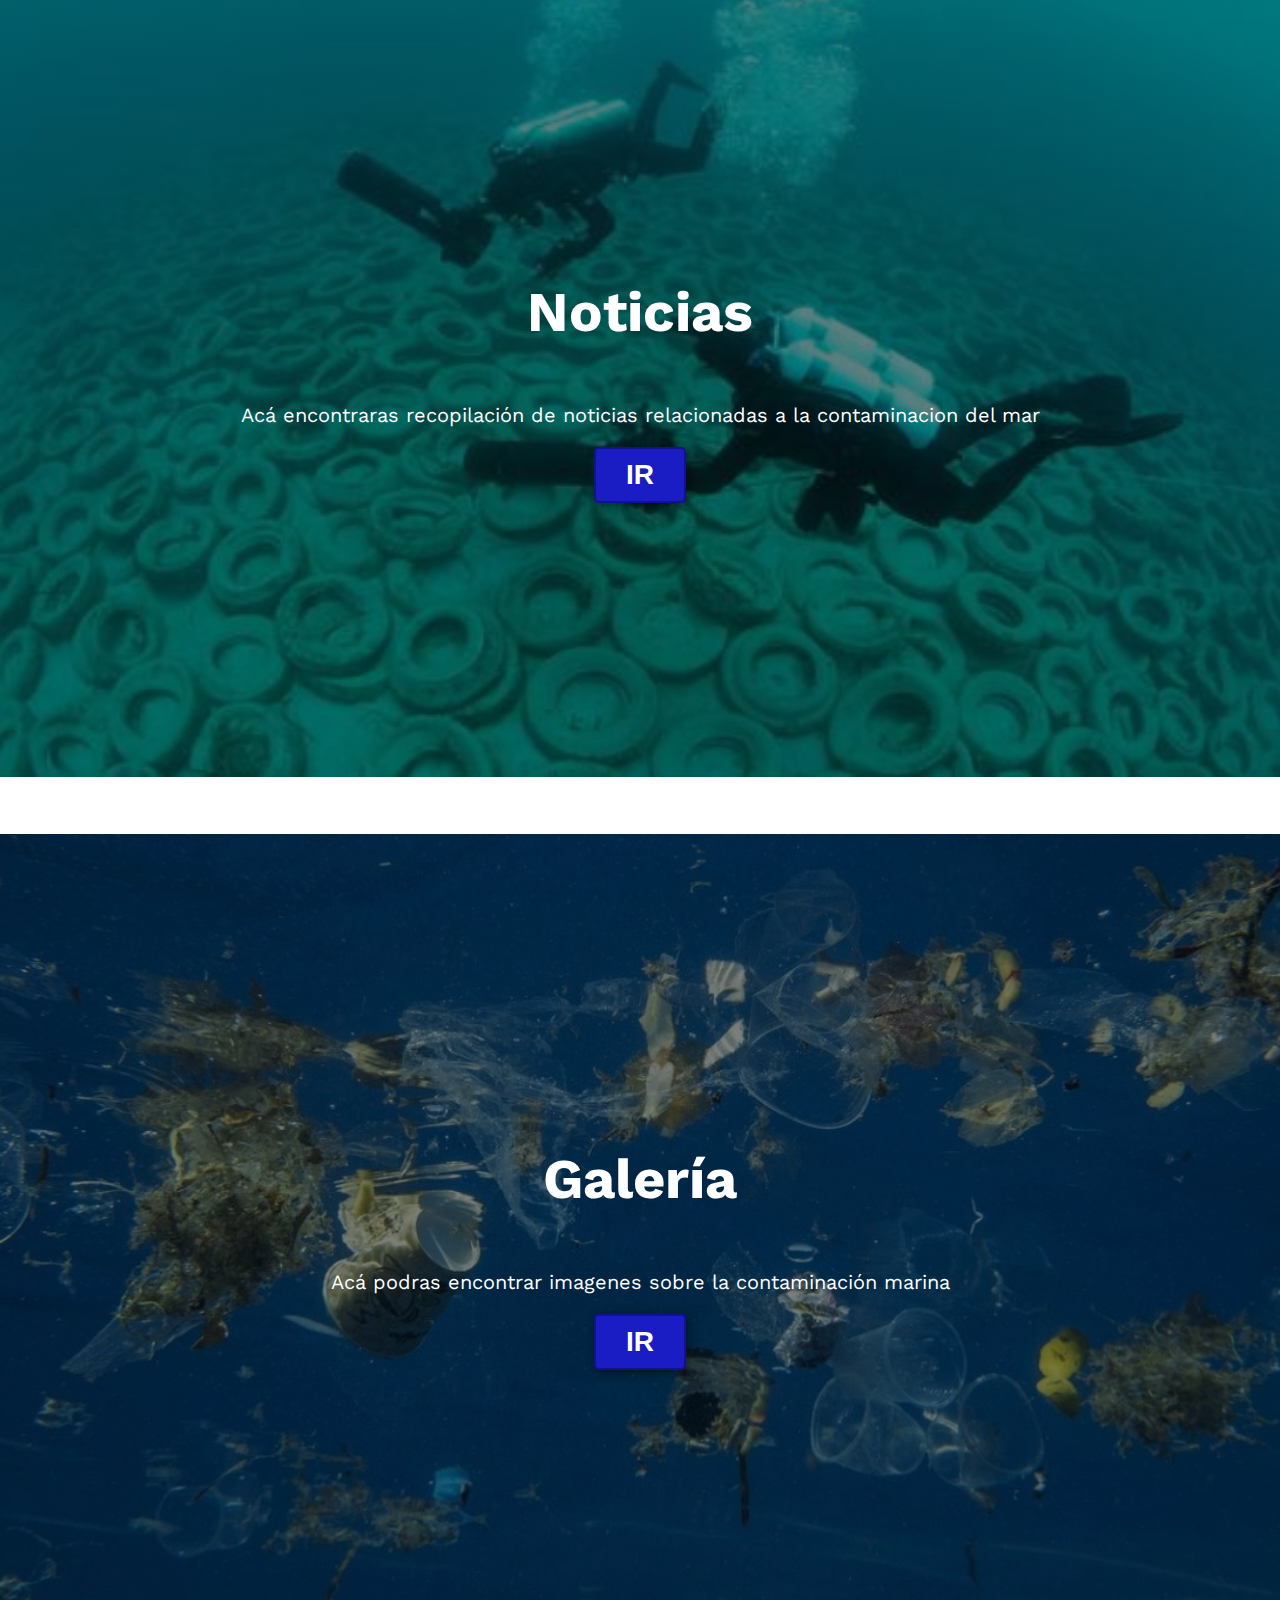
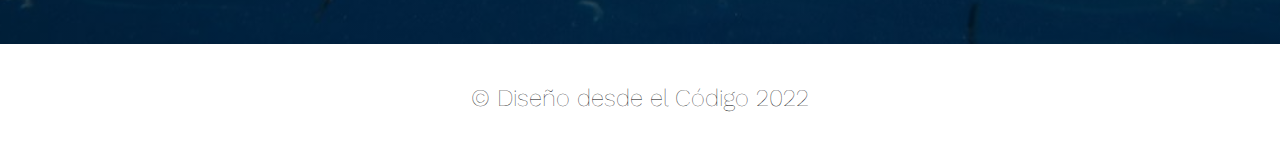
==== commit 504e326b: "ajustes" ====
--- a/index.html
+++ b/index.html
@@ -3,6 +3,7 @@
   <head>
     <meta charset="utf-8">
     <meta name="viewport" content="width=device-width, initial-scale=1">
+    <link rel="shortcut icon" href="img/icon.png" type="image/x-icon">
     <link rel="stylesheet" href="css/style.css" media="screen">
     <link rel="preconnect" href="https://fonts.googleapis.com">
     <link rel="preconnect" href="https://fonts.gstatic.com" crossorigin>
@@ -59,7 +60,7 @@
         <br>
         <br>
         <section id="hero3">
-            <h1>Galeria</h1>
+            <h1>Galería</h1>
             <p>Acá podras encontrar imagenes sobre la contaminación marina</p>
             <form action="index6.html">
             <button>IR</button></div></form>
--- a/css/style.css
+++ b/css/style.css
@@ -527,13 +527,11 @@
     max-width: 600px; 
 }
 
-.titulo-video h1 {
-font-size: 40px;
-text-align: center;
-}
+
 
 .titulo-video h1 {
     font-size: 60px;
+    font-family: 'Work Sans', sans-serif;
     text-align: center;
     background-color: lightblue;
     }
@@ -542,10 +540,11 @@
 .titulo-video p {
     font-size: 20px;
     text-align: center;
+    font-family: 'Work Sans', sans-serif;
     }
 
 .videos {
-    margin-top: 10%;
-    margin-left: 20%;
+    margin-top: auto;
+    margin-left: 30%;
     margin-bottom: 5%;
 }